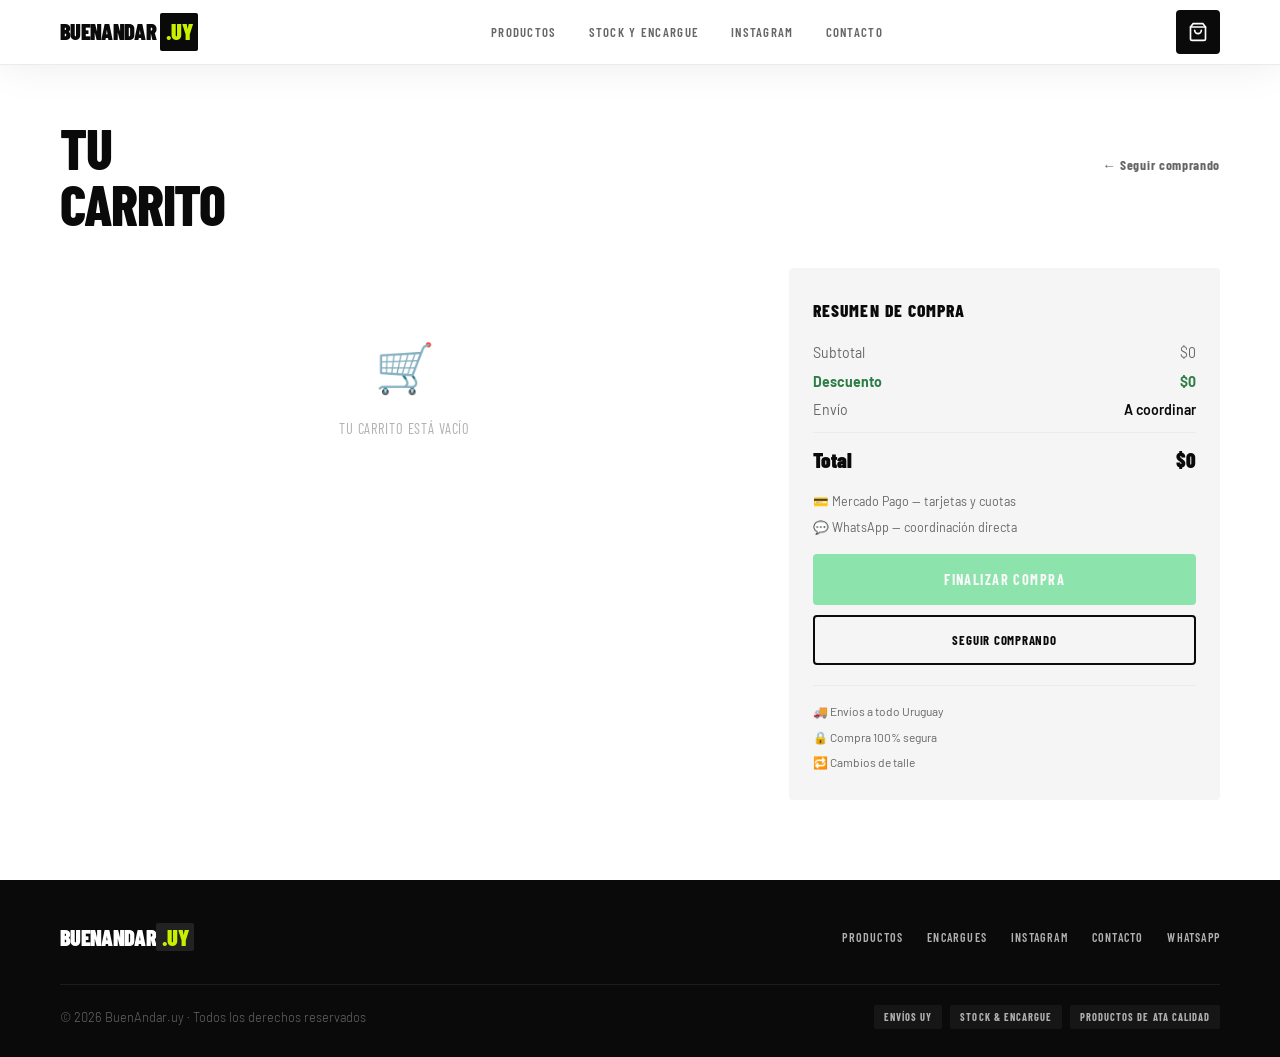
==== carrito.html @ 33383f0a "Separar productos en stock/encargue, agregar pagina de carrito y checkout con Mercado Pago Distingue" ====
<!DOCTYPE html>
<html lang="es">
<head>
  <meta charset="UTF-8">
  <meta name="viewport" content="width=device-width, initial-scale=1.0">

  <title>Tu carrito | BuenAndar.uy</title>
  <meta name="description" content="Revisá tu carrito de compras en BuenAndar.uy y finalizá tu compra de forma segura.">
  <meta name="robots" content="noindex, follow">
  <meta name="theme-color" content="#c8f000">

  <link rel="stylesheet" href="style.css">

  <!-- Meta Pixel: pegá acá el script base cuando tengas tu Pixel ID (ver index.html). -->
</head>
<body>

  <!-- ══════════════════════════════════════════════════════════
       HEADER
  ══════════════════════════════════════════════════════════ -->
  <header id="header">
    <div class="container">
      <div class="header-inner">

        <a href="index.html" class="logo">
          BuenAndar<span>.uy</span>
        </a>

        <nav class="nav">
          <a href="index.html#products">Productos</a>
          <a href="index.html#encargues">Stock y Encargue</a>
          <a href="index.html#instagram">Instagram</a>
          <a href="index.html#contacto">Contacto</a>
        </nav>

        <div class="header-actions">
          <a href="#carrito-section" class="cart-btn" aria-label="Ir al carrito">
            <svg width="20" height="20" viewBox="0 0 24 24" fill="none" stroke="currentColor" stroke-width="2" stroke-linecap="round" stroke-linejoin="round">
              <path d="M6 2L3 6v14a2 2 0 002 2h14a2 2 0 002-2V6l-3-4z"/><line x1="3" y1="6" x2="21" y2="6"/><path d="M16 10a4 4 0 01-8 0"/>
            </svg>
            <span class="cart-badge" id="cartBadge">0</span>
          </a>

          <button class="hamburger" id="hamburger" aria-label="Abrir menú">
            <span></span>
            <span></span>
            <span></span>
          </button>
        </div>

      </div>
    </div>
  </header>

  <nav class="mobile-nav" id="mobileNav">
    <a href="index.html#products">Productos</a>
    <a href="index.html#encargues">Stock y Encargue</a>
    <a href="index.html#instagram">Instagram</a>
    <a href="index.html#contacto">Contacto</a>
  </nav>


  <!-- ══════════════════════════════════════════════════════════
       CARRITO — página completa
  ══════════════════════════════════════════════════════════ -->
  <section id="carrito-section">
    <div class="container">

      <div class="cart-page-header">
        <h1 class="section-title">Tu<br>carrito</h1>
        <a href="index.html#products" class="cart-page-continue">← Seguir comprando</a>
      </div>

      <div class="cart-page-layout">

        <div class="cart-page-items">
          <div class="cart-mixed-banner" id="pageCartMixedBanner">
            Tu carrito contiene productos en stock y productos por encargue. El pedido podrá enviarse cuando todos los productos estén disponibles.
          </div>
          <div class="cart-items cart-items-page" id="pageCartItems"></div>
        </div>

        <aside class="cart-page-summary">
          <h2 class="cart-summary-title">Resumen de compra</h2>

          <div class="cart-discount-banner" id="pageCartDiscountBanner"></div>

          <div class="cart-totals">
            <div class="cart-row">
              <span>Subtotal</span>
              <span id="pageCartSubtotal">$0</span>
            </div>
            <div class="cart-row discount">
              <span>Descuento</span>
              <span id="pageCartDiscount">$0</span>
            </div>
            <div class="cart-row cart-row-shipping">
              <span>Envío</span>
              <span>A coordinar</span>
            </div>
            <div class="cart-row total">
              <span>Total</span>
              <span id="pageCartTotal">$0</span>
            </div>
          </div>

          <div class="cart-payment-methods">
            <span>💳 Mercado Pago — tarjetas y cuotas</span>
            <span>💬 WhatsApp — coordinación directa</span>
          </div>

          <button class="btn-whatsapp" id="pageCheckoutBtn">Finalizar compra</button>
          <a href="index.html#products" class="btn-secondary-dark">Seguir comprando</a>

          <div class="cart-trust-badges">
            <span>🚚 Envíos a todo Uruguay</span>
            <span>🔒 Compra 100% segura</span>
            <span>🔁 Cambios de talle</span>
          </div>
        </aside>

      </div>
    </div>
  </section>


  <!-- ══════════════════════════════════════════════════════════
       FOOTER
  ══════════════════════════════════════════════════════════ -->
  <footer id="footer">
    <div class="container">
      <div class="footer-inner">
        <span class="footer-logo">BuenAndar<span>.uy</span></span>
        <nav class="footer-links">
          <a href="index.html#products">Productos</a>
          <a href="index.html#encargues">Encargues</a>
          <a href="index.html#instagram">Instagram</a>
          <a href="index.html#contacto">Contacto</a>
          <a href="https://wa.me/59894990760" target="_blank">WhatsApp</a>
        </nav>
      </div>
      <div class="footer-bottom">
        <span class="footer-copy">© 2026 BuenAndar.uy · Todos los derechos reservados</span>
        <div class="footer-pills">
          <span class="footer-pill">Envíos UY</span>
          <span class="footer-pill">Stock & Encargue</span>
          <span class="footer-pill">Productos de ata calidad</span>
        </div>
      </div>
    </div>
  </footer>

  <div class="toast" id="toast"></div>

  <script src="products.js"></script>
  <script src="cart.js"></script>
  <script src="cart-page.js"></script>
</body>
</html>
---- style.css ----
/* ============================================================
   BuenAndar.uy — style.css
   Estética: premium, minimalista, deportiva
   ============================================================ */

@import url('https://fonts.googleapis.com/css2?family=Barlow:ital,wght@0,300;0,400;0,500;0,600;0,700;0,900;1,300&family=Barlow+Condensed:wght@400;600;700;800;900&display=swap');

/* ── Variables ─────────────────────────────────────────────── */
:root {
  --black:     #0a0a0a;
  --white:     #ffffff;
  --lime:      #c8f000;
  --lime-dark: #a8cc00;
  --gray-100:  #f5f5f5;
  --gray-200:  #ebebeb;
  --gray-400:  #b0b0b0;
  --gray-600:  #666666;
  --gray-800:  #222222;
  --font-display: 'Barlow Condensed', sans-serif;
  --font-body:    'Barlow', sans-serif;
  --transition:   0.25s cubic-bezier(0.4, 0, 0.2, 1);
  --radius:       4px;
  --shadow:       0 4px 24px rgba(0,0,0,0.08);
  --shadow-lg:    0 12px 48px rgba(0,0,0,0.15);
}

/* ── Reset & Base ───────────────────────────────────────────── */
*, *::before, *::after { box-sizing: border-box; margin: 0; padding: 0; }
html { scroll-behavior: smooth; font-size: 16px; }
body {
  font-family: var(--font-body);
  background: var(--white);
  color: var(--black);
  line-height: 1.6;
  overflow-x: hidden;
}
img { display: block; max-width: 100%; }
a { text-decoration: none; color: inherit; }
button { cursor: pointer; font-family: var(--font-body); border: none; background: none; }
ul { list-style: none; }

/* ── Utility ────────────────────────────────────────────────── */
.container { width: 100%; max-width: 1200px; margin: 0 auto; padding: 0 20px; }
.section-title {
  font-family: var(--font-display);
  font-size: clamp(2rem, 5vw, 3.5rem);
  font-weight: 800;
  text-transform: uppercase;
  letter-spacing: -0.02em;
  line-height: 1;
}
.section-sub {
  font-size: 0.95rem;
  color: var(--gray-600);
  font-weight: 300;
  letter-spacing: 0.04em;
}
.btn-primary {
  display: inline-flex;
  align-items: center;
  gap: 8px;
  background: var(--black);
  color: var(--white);
  font-family: var(--font-display);
  font-size: 0.85rem;
  font-weight: 700;
  letter-spacing: 0.12em;
  text-transform: uppercase;
  padding: 14px 28px;
  border-radius: var(--radius);
  transition: var(--transition);
  border: 2px solid var(--black);
}
.btn-primary:hover { background: var(--lime); color: var(--black); border-color: var(--lime); }
.btn-secondary {
  display: inline-flex;
  align-items: center;
  gap: 8px;
  background: transparent;
  color: var(--white);
  font-family: var(--font-display);
  font-size: 0.85rem;
  font-weight: 700;
  letter-spacing: 0.12em;
  text-transform: uppercase;
  padding: 14px 28px;
  border-radius: var(--radius);
  border: 2px solid var(--white);
  transition: var(--transition);
}
.btn-secondary:hover { background: var(--white); color: var(--black); }
.btn-lime {
  display: inline-flex;
  align-items: center;
  gap: 8px;
  background: var(--lime);
  color: var(--black);
  font-family: var(--font-display);
  font-size: 0.85rem;
  font-weight: 700;
  letter-spacing: 0.12em;
  text-transform: uppercase;
  padding: 14px 28px;
  border-radius: var(--radius);
  border: 2px solid var(--lime);
  transition: var(--transition);
}
.btn-lime:hover { background: var(--lime-dark); border-color: var(--lime-dark); }
.btn-whatsapp {
  display: inline-flex;
  align-items: center;
  gap: 10px;
  background: #25D366;
  color: var(--white);
  font-family: var(--font-display);
  font-size: 0.9rem;
  font-weight: 700;
  letter-spacing: 0.1em;
  text-transform: uppercase;
  padding: 15px 30px;
  border-radius: var(--radius);
  border: 2px solid #25D366;
  transition: var(--transition);
  width: 100%;
  justify-content: center;
}
.btn-whatsapp:hover { background: #1EB855; border-color: #1EB855; }
.btn-whatsapp:disabled { opacity: 0.5; cursor: not-allowed; }
.btn-whatsapp:disabled:hover { background: #25D366; border-color: #25D366; }

/* ── Header ─────────────────────────────────────────────────── */
#header {
  position: fixed;
  top: 0; left: 0; right: 0;
  z-index: 1000;
  background: var(--white);
  border-bottom: 1px solid var(--gray-200);
  transition: box-shadow var(--transition);
}
#header.scrolled { box-shadow: 0 2px 20px rgba(0,0,0,0.08); }
.header-inner {
  display: flex;
  align-items: center;
  justify-content: space-between;
  height: 64px;
  gap: 16px;
}
.logo {
  font-family: var(--font-display);
  font-size: 1.4rem;
  font-weight: 900;
  letter-spacing: -0.03em;
  text-transform: uppercase;
  display: flex;
  align-items: center;
  gap: 4px;
}
.logo span { color: var(--lime); background: var(--black); padding: 1px 6px; border-radius: 2px; }
.nav {
  display: flex;
  align-items: center;
  gap: 32px;
}
.nav a {
  font-family: var(--font-display);
  font-size: 0.8rem;
  font-weight: 600;
  letter-spacing: 0.1em;
  text-transform: uppercase;
  color: var(--gray-600);
  transition: color var(--transition);
  position: relative;
}
.nav a::after {
  content: '';
  position: absolute;
  bottom: -4px; left: 0;
  width: 0; height: 2px;
  background: var(--lime);
  transition: width var(--transition);
}
.nav a:hover { color: var(--black); }
.nav a:hover::after { width: 100%; }
.header-actions { display: flex; align-items: center; gap: 12px; }
.cart-btn {
  position: relative;
  display: flex;
  align-items: center;
  justify-content: center;
  width: 44px; height: 44px;
  background: var(--black);
  border-radius: var(--radius);
  color: var(--white);
  transition: var(--transition);
}
.cart-btn:hover { background: var(--lime); color: var(--black); }
.cart-badge {
  position: absolute;
  top: -6px; right: -6px;
  background: var(--lime);
  color: var(--black);
  font-size: 0.65rem;
  font-weight: 900;
  width: 18px; height: 18px;
  border-radius: 50%;
  display: flex; align-items: center; justify-content: center;
  display: none;
}
.cart-badge.visible { display: flex; }
.hamburger {
  display: none;
  flex-direction: column;
  gap: 5px;
  width: 28px;
  padding: 4px;
}
.hamburger span {
  display: block;
  height: 2px;
  background: var(--black);
  border-radius: 2px;
  transition: var(--transition);
}
.hamburger.open span:nth-child(1) { transform: rotate(45deg) translate(5px, 5px); }
.hamburger.open span:nth-child(2) { opacity: 0; }
.hamburger.open span:nth-child(3) { transform: rotate(-45deg) translate(5px, -5px); }

/* Mobile nav */
.mobile-nav {
  position: fixed;
  top: 64px; left: 0; right: 0;
  background: var(--white);
  border-bottom: 1px solid var(--gray-200);
  padding: 16px 20px;
  transform: translateY(-110%);
  transition: transform 0.3s cubic-bezier(0.4, 0, 0.2, 1);
  z-index: 999;
  box-shadow: var(--shadow-lg);
}
.mobile-nav.open { transform: translateY(0); }
.mobile-nav a {
  display: block;
  font-family: var(--font-display);
  font-size: 1.2rem;
  font-weight: 700;
  text-transform: uppercase;
  letter-spacing: 0.08em;
  padding: 12px 0;
  border-bottom: 1px solid var(--gray-200);
  transition: color var(--transition);
}
.mobile-nav a:hover { color: var(--lime); }
.mobile-nav a:last-child { border-bottom: none; }

/* ── Hero Carousel ──────────────────────────────────────────── */
#hero {
  margin-top: 64px;
  position: relative;
  overflow: hidden;
  background: var(--black);
}
.carousel-track {
  display: flex;
  transition: transform 0.7s cubic-bezier(0.4, 0, 0.2, 1);
  will-change: transform;
}
.carousel-slide {
  min-width: 100%;
  position: relative;
}
.carousel-slide img,
.carousel-slide video {
  width: 100%;
  height: clamp(400px, 70vh, 700px);
  object-fit: cover;
  display: block;
}
.carousel-overlay {
  position: absolute;
  inset: 0;
  background: linear-gradient(to right, rgba(0,0,0,0.65) 0%, rgba(0,0,0,0.15) 60%, transparent 100%);
  display: flex;
  align-items: flex-end;
  padding: 0 0 60px 0;
}
.carousel-content {
  max-width: 1200px;
  width: 100%;
  margin: 0 auto;
  padding: 0 20px;
}
.carousel-eyebrow {
  font-family: var(--font-display);
  font-size: 0.75rem;
  font-weight: 600;
  letter-spacing: 0.2em;
  text-transform: uppercase;
  color: var(--lime);
  margin-bottom: 10px;
}
.carousel-headline {
  font-family: var(--font-display);
  font-size: clamp(2.2rem, 7vw, 5.5rem);
  font-weight: 900;
  text-transform: uppercase;
  color: var(--white);
  line-height: 0.95;
  letter-spacing: -0.02em;
  margin-bottom: 12px;
}
.carousel-sub {
  font-size: 0.9rem;
  font-weight: 300;
  color: rgba(255,255,255,0.8);
  margin-bottom: 28px;
  letter-spacing: 0.04em;
}
.carousel-btns { display: flex; gap: 12px; flex-wrap: wrap; }
.carousel-arrow {
  position: absolute;
  top: 50%; transform: translateY(-50%);
  z-index: 10;
  width: 44px; height: 44px;
  background: rgba(255,255,255,0.1);
  backdrop-filter: blur(8px);
  border: 1px solid rgba(255,255,255,0.2);
  color: var(--white);
  border-radius: 50%;
  display: flex; align-items: center; justify-content: center;
  transition: var(--transition);
  font-size: 1.1rem;
}
.carousel-arrow:hover { background: var(--lime); color: var(--black); border-color: var(--lime); }
.carousel-arrow.prev { left: 20px; }
.carousel-arrow.next { right: 20px; }
.carousel-dots {
  position: absolute;
  bottom: 20px; left: 50%;
  transform: translateX(-50%);
  display: flex; gap: 8px; z-index: 10;
}
.dot {
  width: 6px; height: 6px;
  border-radius: 50%;
  background: rgba(255,255,255,0.4);
  transition: var(--transition);
  cursor: pointer;
  border: none;
  padding: 0;
}
.dot.active { background: var(--lime); transform: scale(1.4); }

/* ── Hero tagline ───────────────────────────────────────────── */
.hero-tagline {
  background: var(--black);
  text-align: center;
  padding: 14px 20px;
}
.hero-tagline span {
  font-family: var(--font-display);
  font-size: clamp(0.75rem, 2vw, 0.9rem);
  font-weight: 400;
  letter-spacing: 0.18em;
  text-transform: uppercase;
  color: var(--gray-400);
  font-style: italic;
}

/* ── Ver tienda completa ────────────────────────────────────── */
.ver-tienda-wrap {
  display: flex;
  justify-content: center;
  padding: 28px 20px;
  background: var(--white);
  border-bottom: 1px solid var(--gray-200);
}
.btn-ver-tienda {
  display: inline-flex;
  align-items: center;
  gap: 10px;
  background: var(--black);
  color: var(--white);
  font-family: var(--font-display);
  font-size: 0.9rem;
  font-weight: 700;
  letter-spacing: 0.14em;
  text-transform: uppercase;
  padding: 16px 40px;
  border-radius: var(--radius);
  border: 2px solid var(--black);
  transition: var(--transition);
}
.btn-ver-tienda:hover {
  background: var(--lime);
  color: var(--black);
  border-color: var(--lime);
}
@media (max-width: 480px) {
  .btn-ver-tienda { width: 100%; max-width: 320px; justify-content: center; }
}

/* ── Benefits ───────────────────────────────────────────────── */
#benefits {
  padding: 60px 0;
  background: var(--black);
}
.benefits-grid {
  display: grid;
  grid-template-columns: repeat(4, 1fr);
  gap: 1px;
  background: rgba(255,255,255,0.08);
}
.benefit-item {
  background: var(--black);
  padding: 40px 28px;
  text-align: center;
  transition: var(--transition);
}
.benefit-item:hover { background: var(--gray-800); }
.benefit-icon {
  font-size: 2rem;
  margin-bottom: 14px;
  display: block;
}
.benefit-title {
  font-family: var(--font-display);
  font-size: 0.95rem;
  font-weight: 700;
  letter-spacing: 0.08em;
  text-transform: uppercase;
  color: var(--white);
  margin-bottom: 6px;
}
.benefit-desc {
  font-size: 0.8rem;
  color: var(--gray-400);
  font-weight: 300;
}

/* ── Products ───────────────────────────────────────────────── */
#products { padding: 80px 0; }
.products-header,
.section-header {
  display: flex;
  align-items: flex-end;
  justify-content: space-between;
  margin-bottom: 48px;
  gap: 16px;
  flex-wrap: wrap;
}
.products-header-left .section-title,
.section-header .section-title { margin-bottom: 6px; }
.section-header .section-sub { margin-top: 6px; }
.products-grid {
  display: grid;
  grid-template-columns: repeat(3, 1fr);
  gap: 2px;
}
.product-card {
  background: var(--white);
  border: 1px solid var(--gray-200);
  overflow: hidden;
  transition: var(--transition);
  cursor: pointer;
}
.product-card:hover { box-shadow: var(--shadow-lg); transform: translateY(-4px); border-color: var(--black); }
.product-img-wrap {
  position: relative;
  overflow: hidden;
  aspect-ratio: 1 / 1;
  background: var(--gray-100);
}
.product-img-wrap img {
  width: 100%; height: 100%;
  object-fit: cover;
  transition: transform 0.5s cubic-bezier(0.4, 0, 0.2, 1);
}
.product-card:hover .product-img-wrap img { transform: scale(1.06); }
.product-badge {
  position: absolute;
  top: 12px; left: 12px;
  background: var(--lime);
  color: var(--black);
  font-family: var(--font-display);
  font-size: 0.65rem;
  font-weight: 800;
  letter-spacing: 0.12em;
  text-transform: uppercase;
  padding: 4px 10px;
  border-radius: 2px;
}
.product-stock-badge {
  position: absolute;
  top: 12px; right: 12px;
  background: var(--black);
  color: var(--white);
  font-family: var(--font-display);
  font-size: 0.6rem;
  font-weight: 700;
  letter-spacing: 0.1em;
  text-transform: uppercase;
  padding: 4px 10px;
  border-radius: 2px;
}
.product-info { padding: 20px; }
.product-brand {
  font-family: var(--font-display);
  font-size: 0.7rem;
  font-weight: 700;
  letter-spacing: 0.15em;
  text-transform: uppercase;
  color: var(--gray-400);
  margin-bottom: 4px;
}
.product-name {
  font-family: var(--font-display);
  font-size: 1.2rem;
  font-weight: 800;
  text-transform: uppercase;
  letter-spacing: -0.01em;
  color: var(--black);
  margin-bottom: 10px;
  line-height: 1.1;
}
.product-price {
  font-family: var(--font-display);
  font-size: 1.6rem;
  font-weight: 900;
  color: var(--black);
  margin-bottom: 12px;
  letter-spacing: -0.02em;
}
.product-price span {
  font-size: 0.85rem;
  font-weight: 400;
  color: var(--gray-600);
}
.product-sizes {
  display: flex;
  flex-wrap: wrap;
  gap: 6px;
  margin-bottom: 16px;
}
.size-pill {
  font-family: var(--font-display);
  font-size: 0.7rem;
  font-weight: 700;
  padding: 3px 8px;
  border: 1px solid var(--gray-200);
  border-radius: 2px;
  color: var(--gray-600);
  letter-spacing: 0.05em;
}
.product-actions { display: flex; gap: 8px; }
.btn-ver {
  flex: 1;
  background: var(--white);
  color: var(--black);
  font-family: var(--font-display);
  font-size: 0.75rem;
  font-weight: 700;
  letter-spacing: 0.1em;
  text-transform: uppercase;
  padding: 11px 8px;
  border: 1px solid var(--black);
  border-radius: var(--radius);
  transition: var(--transition);
  text-align: center;
}
.btn-ver:hover { background: var(--black); color: var(--white); }
.btn-carrito {
  flex: 1;
  background: var(--black);
  color: var(--white);
  font-family: var(--font-display);
  font-size: 0.75rem;
  font-weight: 700;
  letter-spacing: 0.1em;
  text-transform: uppercase;
  padding: 11px 8px;
  border: 1px solid var(--black);
  border-radius: var(--radius);
  transition: var(--transition);
  text-align: center;
}
.btn-carrito:hover { background: var(--lime); color: var(--black); border-color: var(--lime); }

/* ── Modal Producto ─────────────────────────────────────────── */
.modal-overlay {
  position: fixed; inset: 0;
  background: rgba(0,0,0,0.6);
  backdrop-filter: blur(4px);
  z-index: 2000;
  display: flex; align-items: center; justify-content: center;
  padding: 20px;
  opacity: 0; pointer-events: none;
  transition: opacity 0.3s ease;
}
.modal-overlay.active { opacity: 1; pointer-events: all; }
.modal-box {
  background: var(--white);
  width: 100%;
  max-width: 900px;
  max-height: 90vh;
  overflow-y: auto;
  border-radius: var(--radius);
  position: relative;
  transform: scale(0.95);
  transition: transform 0.3s cubic-bezier(0.4, 0, 0.2, 1);
  display: grid;
  grid-template-columns: 1fr 1fr;
}
.modal-overlay.active .modal-box { transform: scale(1); }
.modal-close {
  position: absolute;
  top: 16px; right: 16px;
  z-index: 10;
  width: 36px; height: 36px;
  background: var(--black);
  color: var(--white);
  border-radius: 50%;
  display: flex; align-items: center; justify-content: center;
  font-size: 1.1rem;
  transition: var(--transition);
}
.modal-close:hover { background: var(--lime); color: var(--black); }
.modal-gallery { position: relative; background: var(--gray-100); }
.modal-main-img {
  width: 100%;
  aspect-ratio: 1 / 1;
  object-fit: cover;
}
.modal-thumbs {
  display: flex;
  gap: 6px;
  padding: 10px;
}
.modal-thumb {
  width: 60px; height: 60px;
  object-fit: cover;
  cursor: pointer;
  border: 2px solid transparent;
  border-radius: 2px;
  transition: var(--transition);
}
.modal-thumb.active { border-color: var(--black); }
.modal-thumb:hover { border-color: var(--lime); }
.modal-info { padding: 32px 28px; display: flex; flex-direction: column; gap: 14px; }
.modal-brand { font-family: var(--font-display); font-size: 0.7rem; font-weight: 700; letter-spacing: 0.15em; text-transform: uppercase; color: var(--gray-400); }
.modal-name { font-family: var(--font-display); font-size: 1.8rem; font-weight: 900; text-transform: uppercase; letter-spacing: -0.02em; line-height: 1; }
.modal-price { font-family: var(--font-display); font-size: 2rem; font-weight: 900; letter-spacing: -0.03em; }
.modal-stock { display: inline-block; background: var(--lime); color: var(--black); font-family: var(--font-display); font-size: 0.7rem; font-weight: 800; letter-spacing: 0.1em; text-transform: uppercase; padding: 4px 12px; border-radius: 2px; }
.modal-section-label { font-family: var(--font-display); font-size: 0.7rem; font-weight: 700; letter-spacing: 0.15em; text-transform: uppercase; color: var(--gray-600); margin-bottom: 8px; }
.modal-sizes { display: flex; flex-wrap: wrap; gap: 8px; }
.modal-size-btn {
  width: 44px; height: 40px;
  border: 1px solid var(--gray-200);
  background: var(--white);
  font-family: var(--font-display);
  font-size: 0.85rem;
  font-weight: 700;
  color: var(--gray-800);
  border-radius: var(--radius);
  transition: var(--transition);
  cursor: pointer;
}
.modal-size-btn:hover { border-color: var(--black); background: var(--black); color: var(--white); }
.modal-size-btn.selected { background: var(--black); color: var(--white); border-color: var(--black); }
.modal-desc { font-size: 0.9rem; color: var(--gray-600); font-weight: 300; line-height: 1.7; }
.modal-features { display: flex; flex-wrap: wrap; gap: 6px; }
.feature-tag { font-family: var(--font-display); font-size: 0.7rem; font-weight: 600; letter-spacing: 0.06em; text-transform: uppercase; color: var(--gray-600); background: var(--gray-100); padding: 4px 10px; border-radius: 2px; }
.modal-actions { display: flex; flex-direction: column; gap: 10px; margin-top: 8px; }
.btn-add-cart {
  background: var(--black);
  color: var(--white);
  font-family: var(--font-display);
  font-size: 0.85rem;
  font-weight: 700;
  letter-spacing: 0.12em;
  text-transform: uppercase;
  padding: 15px;
  border-radius: var(--radius);
  transition: var(--transition);
  width: 100%;
  border: 2px solid var(--black);
}
.btn-add-cart:hover { background: var(--lime); color: var(--black); border-color: var(--lime); }

/* ── Carrito Drawer ─────────────────────────────────────────── */
.cart-overlay {
  position: fixed; inset: 0;
  background: rgba(0,0,0,0.5);
  z-index: 3000;
  opacity: 0; pointer-events: none;
  transition: opacity 0.3s ease;
}
.cart-overlay.active { opacity: 1; pointer-events: all; }
.cart-drawer {
  position: fixed;
  top: 0; right: 0;
  width: 100%;
  max-width: 420px;
  height: 100vh;
  background: var(--white);
  z-index: 3001;
  display: flex; flex-direction: column;
  transform: translateX(100%);
  transition: transform 0.35s cubic-bezier(0.4, 0, 0.2, 1);
  box-shadow: var(--shadow-lg);
}
.cart-drawer.open { transform: translateX(0); }
.cart-drawer-header {
  display: flex; align-items: center; justify-content: space-between;
  padding: 20px 24px;
  border-bottom: 1px solid var(--gray-200);
  flex-shrink: 0;
}
.cart-drawer-title { font-family: var(--font-display); font-size: 1.1rem; font-weight: 800; letter-spacing: 0.08em; text-transform: uppercase; }
.cart-close-btn { width: 36px; height: 36px; background: var(--gray-100); border-radius: 50%; display: flex; align-items: center; justify-content: center; font-size: 1rem; transition: var(--transition); }
.cart-close-btn:hover { background: var(--black); color: var(--white); }
.cart-items { flex: 1; overflow-y: auto; padding: 16px 24px; }
.cart-item {
  display: grid;
  grid-template-columns: 80px 1fr auto;
  gap: 14px;
  align-items: center;
  padding: 14px 0;
  border-bottom: 1px solid var(--gray-200);
}
.cart-item-img { width: 80px; height: 80px; object-fit: cover; border-radius: var(--radius); }
.cart-item-name { font-family: var(--font-display); font-size: 0.95rem; font-weight: 700; text-transform: uppercase; letter-spacing: -0.01em; margin-bottom: 4px; }
.cart-item-size { font-size: 0.78rem; color: var(--gray-600); margin-bottom: 8px; }
.cart-item-price { font-family: var(--font-display); font-size: 1rem; font-weight: 800; }
.cart-qty { display: flex; align-items: center; gap: 10px; }
.qty-btn { width: 28px; height: 28px; background: var(--gray-100); border-radius: 2px; display: flex; align-items: center; justify-content: center; font-size: 1rem; font-weight: 700; transition: var(--transition); }
.qty-btn:hover { background: var(--black); color: var(--white); }
.qty-num { font-family: var(--font-display); font-size: 0.9rem; font-weight: 700; min-width: 20px; text-align: center; }
.cart-item-del { color: var(--gray-400); font-size: 1rem; transition: var(--transition); }
.cart-item-del:hover { color: #e53e3e; }
.cart-empty { text-align: center; padding: 60px 20px; color: var(--gray-400); }
.cart-empty-icon { font-size: 3rem; margin-bottom: 12px; display: block; }
.cart-empty p { font-family: var(--font-display); font-size: 0.9rem; letter-spacing: 0.06em; text-transform: uppercase; }
.cart-footer {
  padding: 20px 24px;
  border-top: 1px solid var(--gray-200);
  flex-shrink: 0;
}
.cart-discount-banner {
  background: var(--lime);
  color: var(--black);
  font-family: var(--font-display);
  font-size: 0.75rem;
  font-weight: 800;
  letter-spacing: 0.1em;
  text-transform: uppercase;
  text-align: center;
  padding: 8px;
  border-radius: var(--radius);
  margin-bottom: 14px;
  display: none;
}
.cart-discount-banner.visible { display: block; }
.cart-totals { margin-bottom: 16px; }
.cart-row { display: flex; justify-content: space-between; align-items: center; margin-bottom: 6px; font-size: 0.88rem; color: var(--gray-600); }
.cart-row.total { font-family: var(--font-display); font-size: 1.3rem; font-weight: 900; color: var(--black); margin-top: 10px; padding-top: 10px; border-top: 1px solid var(--gray-200); }
.cart-row.discount { color: #2d7d46; font-weight: 700; }

/* ── Reseñas (WhatsApp style) ───────────────────────────────── */
#resenas {
  padding: 80px 0;
  background: #111b21;
}

.resenas-header {
  text-align: center;
  margin-bottom: 48px;
}

.resenas-label {
  display: inline-block;
  font-family: var(--font-display);
  font-size: 0.72rem;
  font-weight: 700;
  letter-spacing: 0.18em;
  color: var(--lime);
  background: rgba(200,240,0,0.12);
  padding: 4px 14px;
  border-radius: 20px;
  margin-bottom: 12px;
}

.resenas-title { color: var(--white); margin-bottom: 8px; }

.resenas-sub {
  color: rgba(255,255,255,0.4);
  font-size: 0.88rem;
  font-weight: 300;
}

.resenas-chat {
  display: flex;
  flex-direction: row;
  gap: 14px;
  overflow-x: auto;
  scroll-snap-type: x mandatory;
  -webkit-overflow-scrolling: touch;
  padding: 4px 8px 20px;
  scrollbar-width: none;
}
.resenas-chat::-webkit-scrollbar { display: none; }

.review-msg {
  display: flex;
  align-items: flex-end;
  gap: 8px;
  flex-shrink: 0;
  width: 250px;
  scroll-snap-align: start;
  align-self: flex-start;
}

.review-avatar {
  width: 36px;
  height: 36px;
  min-width: 36px;
  border-radius: 50%;
  background: var(--av-color, #555);
  display: flex;
  align-items: center;
  justify-content: center;
  font-family: var(--font-display);
  font-weight: 700;
  font-size: 0.95rem;
  color: #fff;
  flex-shrink: 0;
}

.review-bubble {
  padding: 8px 10px 6px;
  border-radius: 8px;
  position: relative;
  overflow: hidden;
}

.review-msg.received .review-bubble {
  background: #202c33;
  border-top-left-radius: 2px;
}

.review-msg.sent .review-bubble {
  background: #005c4b;
  border-top-right-radius: 2px;
}

.review-msg.received .review-bubble::before {
  content: '';
  position: absolute;
  top: 0;
  left: -7px;
  border-width: 0 8px 8px 0;
  border-style: solid;
  border-color: transparent #202c33 transparent transparent;
}

.review-msg.sent .review-bubble::before {
  content: '';
  position: absolute;
  top: 0;
  right: -7px;
  border-width: 0 0 8px 8px;
  border-style: solid;
  border-color: transparent transparent transparent #005c4b;
}

.review-product-img {
  display: block;
  width: 100%;
  aspect-ratio: 1 / 1;
  object-fit: cover;
  border-radius: 6px;
  margin-bottom: 8px;
}

.review-name {
  display: block;
  font-family: var(--font-display);
  font-weight: 700;
  font-size: 0.82rem;
  color: var(--lime);
  letter-spacing: 0.02em;
  margin-bottom: 5px;
}

.review-text {
  color: #e9edef;
  font-size: 0.9rem;
  line-height: 1.55;
  margin: 0 0 6px;
}

.review-meta {
  display: flex;
  justify-content: flex-end;
  align-items: center;
  gap: 4px;
}

.review-time {
  font-size: 0.7rem;
  color: rgba(255,255,255,0.38);
}

.review-ticks {
  font-size: 0.72rem;
  color: #53bdeb;
  letter-spacing: -2px;
}

@media (max-width: 480px) {
  #resenas { padding: 56px 0; }
  .resenas-chat { gap: 12px; padding: 4px 4px 16px; }
  .review-msg { width: 210px; }
  .review-avatar { width: 30px; height: 30px; min-width: 30px; font-size: 0.8rem; }
  .review-text { font-size: 0.85rem; }
}

/* ── Encargues / Stock ──────────────────────────────────────── */
#encargues { padding: 80px 0; background: var(--black); }
.encargues-inner {
  display: grid;
  grid-template-columns: 1fr 1fr;
  gap: 80px;
  align-items: center;
}
.encargues-text .section-title { color: var(--white); margin-bottom: 16px; }
.encargues-text p { color: var(--gray-400); font-weight: 300; line-height: 1.8; font-size: 0.95rem; margin-bottom: 28px; }
.encargues-img {
  aspect-ratio: 4/3;
  object-fit: cover;
  border-radius: var(--radius);
  filter: grayscale(20%);
}

/* ── Instagram ──────────────────────────────────────────────── */
#instagram { padding: 60px 0; background: var(--gray-100); text-align: center; }
.ig-inner { max-width: 500px; margin: 0 auto; }
.ig-inner .section-title { margin-bottom: 8px; }
.ig-handle {
  font-family: var(--font-display);
  font-size: 1.4rem;
  font-weight: 700;
  color: var(--gray-600);
  margin-bottom: 24px;
  letter-spacing: 0.04em;
}
.ig-btn {
  display: inline-flex; align-items: center; gap: 10px;
  background: var(--black); color: var(--white);
  font-family: var(--font-display); font-size: 0.85rem; font-weight: 700;
  letter-spacing: 0.1em; text-transform: uppercase;
  padding: 15px 36px; border-radius: var(--radius);
  transition: var(--transition);
}
.ig-btn:hover { background: #E1306C; }

/* ── Contacto ───────────────────────────────────────────────── */
#contacto { padding: 80px 0; }
.contacto-inner { text-align: center; max-width: 560px; margin: 0 auto; }
.contacto-inner .section-title { margin-bottom: 12px; }
.contacto-inner p { color: var(--gray-600); font-weight: 300; margin-bottom: 32px; font-size: 0.95rem; }
.contacto-btns { display: flex; gap: 16px; justify-content: center; flex-wrap: wrap; }

/* ── Footer ─────────────────────────────────────────────────── */
#footer {
  background: var(--black);
  color: var(--white);
  padding: 40px 0 28px;
}
.footer-inner {
  display: flex;
  align-items: center;
  justify-content: space-between;
  flex-wrap: wrap;
  gap: 24px;
  padding-bottom: 28px;
  border-bottom: 1px solid rgba(255,255,255,0.08);
}
.footer-logo { font-family: var(--font-display); font-size: 1.4rem; font-weight: 900; letter-spacing: -0.03em; text-transform: uppercase; }
.footer-logo span { color: var(--lime); background: var(--gray-800); padding: 1px 6px; border-radius: 2px; }
.footer-links { display: flex; gap: 24px; }
.footer-links a { font-family: var(--font-display); font-size: 0.75rem; font-weight: 600; letter-spacing: 0.1em; text-transform: uppercase; color: var(--gray-400); transition: color var(--transition); }
.footer-links a:hover { color: var(--lime); }
.footer-bottom {
  display: flex; align-items: center; justify-content: space-between;
  flex-wrap: wrap; gap: 12px;
  padding-top: 20px;
}
.footer-copy { font-size: 0.8rem; color: var(--gray-600); font-weight: 300; }
.footer-pills { display: flex; gap: 8px; }
.footer-pill { font-family: var(--font-display); font-size: 0.65rem; font-weight: 700; letter-spacing: 0.1em; text-transform: uppercase; color: var(--gray-400); background: rgba(255,255,255,0.05); padding: 4px 10px; border-radius: 2px; }

/* ── Toast ──────────────────────────────────────────────────── */
.toast {
  position: fixed;
  bottom: 24px; left: 50%;
  transform: translateX(-50%) translateY(80px);
  background: var(--black);
  color: var(--white);
  font-family: var(--font-display);
  font-size: 0.85rem;
  font-weight: 700;
  letter-spacing: 0.06em;
  text-transform: uppercase;
  padding: 14px 28px;
  border-radius: 40px;
  box-shadow: var(--shadow-lg);
  z-index: 5000;
  opacity: 0;
  transition: all 0.4s cubic-bezier(0.4, 0, 0.2, 1);
  white-space: nowrap;
}
.toast.show { opacity: 1; transform: translateX(-50%) translateY(0); }
.toast.success { background: var(--black); border-left: 4px solid var(--lime); }

/* ── Responsive ─────────────────────────────────────────────── */
@media (max-width: 960px) {
  .products-grid { grid-template-columns: repeat(2, 1fr); }
  .encargues-inner { grid-template-columns: 1fr; gap: 40px; }
  .encargues-img { display: none; }
  .modal-box { grid-template-columns: 1fr; max-width: 480px; }
  .modal-gallery { display: grid; grid-template-columns: 1fr auto; }
  .modal-main-img { aspect-ratio: 4/3; }
  .modal-thumbs { flex-direction: column; }
  .modal-thumb { width: 52px; height: 52px; }
}
@media (max-width: 768px) {
  .nav { display: none; }
  .hamburger { display: flex; }
  .benefits-grid { grid-template-columns: repeat(2, 1fr); }
  .products-grid { grid-template-columns: 1fr; }
  .carousel-headline { font-size: 2.5rem; }
  .carousel-slide img, .carousel-slide video { height: 480px; }
  .footer-links { display: none; }
  .modal-box { grid-template-columns: 1fr; }
  .modal-gallery { display: block; }
  .modal-thumbs { flex-direction: row; }
  .modal-thumb { width: 56px; height: 56px; }
}
@media (max-width: 480px) {
  .benefits-grid { grid-template-columns: 1fr 1fr; }
  .carousel-slide img, .carousel-slide video { height: 380px; }
  .carousel-overlay { padding-bottom: 50px; }
  .carousel-btns { gap: 8px; }
  .btn-primary, .btn-secondary { padding: 12px 18px; font-size: 0.78rem; }
  .cart-drawer { max-width: 100%; }
}
/* PRODUCTOS MOBILE PRO — todos iguales */
@media (max-width: 768px) {
  #products .container {
    padding: 0 10px;
  }

  .products-grid {
    display: grid;
    grid-template-columns: repeat(2, 1fr) !important;
    gap: 0 !important;
    align-items: stretch;
    border-top: 1px solid var(--gray-200);
    border-left: 1px solid var(--gray-200);
  }

  .product-card {
    display: flex;
    flex-direction: column;
    min-height: 455px;
    border: none !important;
    border-right: 1px solid var(--gray-200) !important;
    border-bottom: 1px solid var(--gray-200) !important;
    box-shadow: none !important;
    transform: none !important;
  }

  .product-img-wrap {
    width: 100%;
    height: 210px;
    aspect-ratio: unset;
    background: #fff;
    display: flex;
    align-items: center;
    justify-content: center;
  }

  .product-img-wrap img {
    width: 100%;
    height: 100%;
    object-fit: contain;
    padding: 12px;
  }

  .product-info {
    padding: 12px 10px 14px;
    display: flex;
    flex-direction: column;
    flex: 1;
  }

  .product-brand {
    font-size: 0.62rem;
    min-height: 18px;
  }

  .product-name {
    font-size: 0.95rem;
    font-weight: 500;
    text-transform: none;
    line-height: 1.2;
    min-height: 44px;
    margin-bottom: 8px;
  }

  .product-price {
    font-size: 1.15rem;
    margin-bottom: 10px;
    min-height: 32px;
  }

  .product-sizes {
    min-height: 58px;
    align-content: flex-start;
    margin-bottom: 10px;
  }

  .size-pill {
    font-size: 0.62rem;
    padding: 3px 7px;
  }

  .product-actions {
    margin-top: auto;
    display: grid;
    grid-template-columns: 1fr;
    gap: 7px;
  }

  .btn-ver,
  .btn-carrito {
    width: 100%;
    height: 42px;
    font-size: 0.65rem;
    padding: 0;
  }

  .product-badge {
    font-size: 0.55rem;
    padding: 4px 8px;
  }

  .product-stock-badge {
    font-size: 0.52rem;
    padding: 3px 7px;
  }
}

@media (max-width: 390px) {
  .product-card {
    min-height: 430px;
  }

  .product-img-wrap {
    height: 185px;
  }

  .product-name {
    font-size: 0.88rem;
  }

  .product-price {
    font-size: 1.05rem;
  }
}
/* Instagram sección llamativa */
#instagram {
  padding: 85px 0;
  background: linear-gradient(135deg, #fafafa, #f2f2f2);
  text-align: center;
  overflow: hidden;
}

#instagram .section-title {
  display: inline-block;
  overflow: hidden;
  white-space: nowrap;
  border-right: 2px solid #000;
  width: 0;
  animation: escribirInstagram 2.8s steps(32) forwards,
             cursorInstagram 0.7s 4;
}

@keyframes escribirInstagram {
  from { width: 0; }
  to { width: 100%; }
}

@keyframes cursorInstagram {
  0%, 100% { border-color: transparent; }
  50% { border-color: #000; }
}

.ig-handle {
  margin-top: 12px;
  font-size: 1.35rem;
  font-weight: 700;
  animation: subirSuave 1s ease forwards;
}

#instagram .section-sub {
  font-size: 1.15rem;
  font-weight: 500;
  color: #333;
  animation: aparecerSuave 1.3s ease forwards;
}

/* Resalta SORTEOS y OFERTAS aunque estén dentro del texto */
#instagram .section-sub {
  text-transform: none;
}

#instagram .section-sub::first-letter {
  color: inherit;
}

.ig-desc-strong,
#instagram .section-sub strong {
  color: var(--lime);
  font-weight: 900;
}

/* Como tu HTML no tiene strong, este efecto ilumina toda la frase */
#instagram .section-sub {
  text-shadow: 0 0 18px rgba(200, 240, 0, 0.25);
}

.ig-btn {
  position: relative;
  overflow: hidden;
  background: #000;
  color: #fff;
  border: 2px solid #000;
  animation: pulsoInstagram 1.8s ease-in-out infinite;
}

.ig-btn::before {
  content: "";
  position: absolute;
  top: 0;
  left: -120%;
  width: 80%;
  height: 100%;
  background: linear-gradient(120deg, transparent, rgba(255,255,255,0.38), transparent);
  animation: brilloBtn 2.5s infinite;
}

.ig-btn:hover {
  background: var(--lime);
  color: #000;
  border-color: var(--lime);
}

@keyframes subirSuave {
  from {
    opacity: 0;
    transform: translateY(18px);
  }
  to {
    opacity: 1;
    transform: translateY(0);
  }
}

@keyframes aparecerSuave {
  from { opacity: 0; }
  to { opacity: 1; }
}

@keyframes pulsoInstagram {
  0%, 100% { transform: scale(1); }
  50% { transform: scale(1.04); }
}

@keyframes brilloBtn {
  to { left: 130%; }
}
/* Instagram upgrade SIN cambiar texto */

#instagram {
  padding: 90px 0;
  background: radial-gradient(circle at top, rgba(200,240,0,0.25), #f7f7f7 45%, #fff);
  text-align: center;
  position: relative;
  overflow: hidden;
}

/* Animación título (se escribe y queda fijo) */
#instagram .section-title {
  display: inline-block;
  overflow: hidden;
  white-space: nowrap;
  border-right: 2px solid #000;
  width: 0;
  animation: escribirInstagram 2.6s steps(30) forwards, cursorInstagram 0.7s 4;
}

@keyframes escribirInstagram {
  from { width: 0; }
  to { width: 100%; }
}

@keyframes cursorInstagram {
  0%,100% { border-color: transparent; }
  50% { border-color: #000; }
}

/* TEXTO PRINCIPAL */
.ig-special {
  font-size: 1.2rem;
  font-weight: 600;
  color: #222;
}

/* SORTEOS Y OFERTAS FLUOR */
.ig-special span {
  color: #000;
  background: var(--lime);
  padding: 4px 10px;
  border-radius: 4px;
  font-weight: 900;
  letter-spacing: 0.05em;
  text-shadow: 0 0 15px rgba(200,240,0,0.9);
  animation: glow 1.5s ease-in-out infinite;
}

@keyframes glow {
  0%,100% { box-shadow: 0 0 10px rgba(200,240,0,0.4); }
  50% { box-shadow: 0 0 20px rgba(200,240,0,0.9); }
}

/* BOTÓN MÁS PRO */
.ig-btn {
  position: relative;
  overflow: hidden;
  animation: pulso 1.8s infinite;
}

.ig-btn::before {
  content: "";
  position: absolute;
  top: 0;
  left: -120%;
  width: 80%;
  height: 100%;
  background: linear-gradient(120deg, transparent, rgba(255,255,255,0.4), transparent);
  animation: brillo 2.5s infinite;
}

@keyframes pulso {
  0%,100% { transform: scale(1); }
  50% { transform: scale(1.05); }
}

@keyframes brillo {
  to { left: 130%; }
}

/* MOCKUP CELULAR */
#instagram::before {
  content: "";
  position: absolute;
  width: 110px;
  height: 190px;
  background: #111;
  border-radius: 24px;
  top: 20px;
  left: 10%;
  transform: rotate(-8deg);
  box-shadow: 0 20px 40px rgba(0,0,0,0.2);
  animation: floatPhone 3s ease-in-out infinite;
}

#instagram::after {
  content: "";
  position: absolute;
  width: 90px;
  height: 160px;
  background: linear-gradient(135deg, #feda75, #d62976, #962fbf);
  border-radius: 18px;
  top: 35px;
  left: calc(10% + 10px);
  transform: rotate(-8deg);
}

@keyframes floatPhone {
  0%,100% { transform: translateY(0) rotate(-8deg); }
  50% { transform: translateY(-12px) rotate(-4deg); }
}
#instagram::before,
#instagram::after {
  display: none !important;
}
/* SUBTÍTULOS DEL CARRUSEL MÁS LLAMATIVOS */
.carousel-sub {
  font-size: clamp(1rem, 2.8vw, 1.45rem) !important;
  font-weight: 700 !important;
  color: #ffffff !important;
  letter-spacing: 0.08em;
  text-transform: uppercase;
  line-height: 1.35;
  max-width: 720px;
  text-shadow: 0 4px 18px rgba(0,0,0,0.65);
  margin-bottom: 30px;
}

/* Detalle verde para que resalte más */
.carousel-sub::before {
  content: "";
  display: block;
  width: 65px;
  height: 4px;
  background: var(--lime);
  margin-bottom: 14px;
}

/* Mobile */
@media (max-width: 480px) {
  .carousel-sub {
    font-size: 0.95rem !important;
    letter-spacing: 0.04em;
    max-width: 92%;
  }

  .carousel-sub::before {
    width: 48px;
    height: 3px;
    margin-bottom: 10px;
  }
}
/* FIX carrusel mobile: flechas no tapan texto */
@media (max-width: 768px) {
  .carousel-overlay {
    align-items: flex-end;
    padding-bottom: 75px;
  }

  .carousel-content {
    padding: 0 28px;
    max-width: 100%;
  }

  .carousel-headline {
    font-size: clamp(2.4rem, 10vw, 3.4rem);
    max-width: 85%;
  }

  .carousel-sub {
    max-width: 78%;
    font-size: 0.9rem !important;
    line-height: 1.35;
  }

  .carousel-arrow {
    top: auto;
    bottom: 22px;
    transform: none;
    width: 46px;
    height: 46px;
  }

  .carousel-arrow--prev {
    left: 28px;
  }

  .carousel-arrow--next {
    right: 28px;
  }

  .carousel-btns {
    margin-top: 18px;
  }
}

@media (max-width: 480px) {
  .carousel-slide img,
  .carousel-slide video {
    height: 540px;
  }

  .carousel-headline {
    max-width: 100%;
  }

  .carousel-sub {
    max-width: 100%;
  }

  .carousel-btns {
    flex-direction: column;
  }

  .carousel-btns .btn-primary,
  .carousel-btns .btn-secondary {
    width: 100%;
    justify-content: center;
  }
}
/* PRECIO MÁS EQUILIBRADO */
.product-price {
  font-size: 1.1rem;
  font-weight: 500;
  color: #444; /* gris en vez de negro */
  margin-bottom: 8px;
}

/* UYU más sutil */
.product-price span {
  font-size: 0.7rem;
  color: #888;
  font-weight: 400;
  margin-left: 4px;
}

/* Nombre del producto más protagonista */
.product-name {
  font-size: 1rem;
  font-weight: 600;
  color: #111;
}

/* ══════════════════════════════════════════════════════════════
   TIENDA POR MARCAS — Brand carousels
══════════════════════════════════════════════════════════════ */

/* Color de texto de marca en card (más sutil) */
.product-brand {
  color: #999;
  font-weight: 500;
}

/* ── Fila de marca ──────────────────────────────────────────── */
.brand-row {
  margin-bottom: 64px;
}

.brand-row-title {
  display: flex;
  align-items: baseline;
  gap: 14px;
  margin-bottom: 20px;
  padding-bottom: 12px;
  border-bottom: 2px solid var(--black);
}

.brand-row-name {
  font-family: var(--font-display);
  font-size: clamp(1.6rem, 4vw, 2.2rem);
  font-weight: 900;
  text-transform: uppercase;
  letter-spacing: 0.06em;
  color: var(--black);
  line-height: 1;
}

.brand-row-count {
  font-family: var(--font-display);
  font-size: 0.7rem;
  font-weight: 700;
  letter-spacing: 0.14em;
  text-transform: uppercase;
  color: var(--gray-400);
}

/* ── Carrusel horizontal ────────────────────────────────────── */
.products-carousel {
  display: flex;
  gap: 18px;
  overflow-x: auto;
  overflow-y: visible;
  scroll-snap-type: x mandatory;
  -webkit-overflow-scrolling: touch;
  padding-bottom: 16px;
  /* Evita que el scroll horizontal se "derrame" a la página */
  overscroll-behavior-x: contain;
}

/* Scrollbar fina con color lima */
.products-carousel::-webkit-scrollbar {
  height: 3px;
}
.products-carousel::-webkit-scrollbar-track {
  background: var(--gray-200);
}
.products-carousel::-webkit-scrollbar-thumb {
  background: var(--lime);
  border-radius: 20px;
}

/* ── Card dentro del carrusel ───────────────────────────────── */
.carousel-product {
  flex: 0 0 260px;
  min-width: 260px;
  max-width: 260px;
  scroll-snap-align: start;
  /* Altura pareja: usa flex column en product-card */
  display: flex;
  flex-direction: column;
}

/* Hace que .product-info ocupe el espacio sobrante → cards parejas */
.carousel-product .product-info {
  flex: 1;
  display: flex;
  flex-direction: column;
}

.carousel-product .product-actions {
  margin-top: auto;
}

/* ── Responsive ─────────────────────────────────────────────── */
@media (max-width: 768px) {
  .brand-row {
    margin-bottom: 48px;
  }

  .brand-row-title {
    padding-left: 0;
    margin-bottom: 14px;
  }

  .brand-row-name {
    font-size: 1.45rem;
  }

  .products-carousel {
    gap: 10px;
    /* Mostrar ~2 cards en celular con un poquito de la 3ra asomando */
    padding-right: 20px;
  }

  .carousel-product {
    /* 47% = ~2 cards visibles + pico de la 3ra = sensación de scroll */
    flex: 0 0 47vw;
    min-width: 47vw;
    max-width: 47vw;
  }
}

@media (max-width: 380px) {
  .carousel-product {
    flex: 0 0 72vw;
    min-width: 72vw;
    max-width: 72vw;
  }
}
/* CARDS MÁS CORTAS EN CARRUSELES MOBILE */
@media (max-width: 768px) {
  .brand-row {
    margin-bottom: 42px;
  }

  .brand-row-title,
  .brand-row h3 {
    font-size: 2rem;
    margin-bottom: 14px;
  }

  .products-carousel {
    gap: 10px;
    padding-bottom: 12px;
  }

  .carousel-product,
  .products-carousel .product-card {
    min-width: 46%;
    max-width: 46%;
    min-height: 360px !important;
  }

  .products-carousel .product-img-wrap {
    height: 150px !important;
    aspect-ratio: unset !important;
  }

  .products-carousel .product-img-wrap img {
    height: 100%;
    width: 100%;
    object-fit: contain;
    padding: 8px;
  }

  .products-carousel .product-info {
    padding: 10px 9px 12px !important;
  }

  .products-carousel .product-brand {
    font-size: 0.55rem;
    margin-bottom: 3px;
  }

  .products-carousel .product-name {
    font-size: 0.82rem !important;
    line-height: 1.15;
    min-height: 34px !important;
    margin-bottom: 6px;
  }

  .products-carousel .product-price {
    font-size: 0.95rem !important;
    margin-bottom: 7px;
    min-height: auto !important;
  }

  .products-carousel .product-price span {
    font-size: 0.55rem;
  }

  .products-carousel .product-sizes {
    min-height: 42px !important;
    gap: 4px;
    margin-bottom: 8px;
  }

  .products-carousel .size-pill {
    font-size: 0.55rem;
    padding: 2px 6px;
  }

  .products-carousel .product-actions {
    gap: 6px;
  }

  .products-carousel .btn-ver,
  .products-carousel .btn-carrito {
    height: 34px !important;
    font-size: 0.55rem !important;
    letter-spacing: 0.08em;
  }

  .products-carousel .product-badge {
    font-size: 0.5rem;
    padding: 4px 7px;
  }

  .products-carousel .product-stock-badge {
    font-size: 0.5rem;
    padding: 3px 6px;
  }
}

@media (max-width: 390px) {
  .carousel-product,
  .products-carousel .product-card {
    min-height: 340px !important;
  }

  .products-carousel .product-img-wrap {
    height: 135px !important;
  }

  .products-carousel .product-name {
    font-size: 0.78rem !important;
  }
}
.consult-card {
  background: linear-gradient(135deg, #c8f000, #a6e600);
  color: #000;
  display: flex;
  align-items: center;
  justify-content: center;
  border: none !important;
  box-shadow: 0 10px 25px rgba(200, 240, 0, 0.35);
  transition: all 0.3s ease;
}

.consult-card:hover {
  transform: translateY(-4px);
  box-shadow: 0 18px 40px rgba(200, 240, 0, 0.5);
}

.consult-card-inner {
  padding: 22px;
  text-align: center;
}

.consult-card-inner h3 {
  font-family: var(--font-display);
  font-size: 1.25rem;
  font-weight: 900;
  text-transform: uppercase;
  line-height: 1.1;
  margin-bottom: 10px;
}

.consult-card-inner p {
  font-size: 0.85rem;
  margin-bottom: 18px;
  font-weight: 500;
}

.consult-card-inner a {
  display: inline-flex;
  align-items: center;
  justify-content: center;
  background: #000;
  color: #fff;
  padding: 12px 18px;
  border-radius: 4px;
  font-family: var(--font-display);
  font-weight: 900;
  letter-spacing: 0.1em;
  text-transform: uppercase;
  transition: all 0.25s ease;
}

.consult-card-inner a:hover {
  background: #111;
  transform: scale(1.05);
}

/* 📱 MOBILE */
@media (max-width: 768px) {
  .consult-card-inner {
    padding: 16px;
  }

  .consult-card-inner h3 {
    font-size: 0.95rem;
  }

  .consult-card-inner p {
    font-size: 0.7rem;
  }

  .consult-card-inner a {
    font-size: 0.6rem;
    padding: 10px 14px;
  }
}

/* ══════════════════════════════════════════════════════════════
   STOCK vs ENCARGUE · FILTROS · CARRITO COMPLETO · MERCADO PAGO
   (agregado para separar entrega inmediata de productos por encargue)
══════════════════════════════════════════════════════════════ */

/* ── Secciones "Llevátelas ahora" / "Pedí tu modelo" ─────────── */
#delivery-modes { padding: 56px 0; background: var(--gray-100); }
.delivery-modes-grid {
  display: grid;
  grid-template-columns: 1fr 1fr;
  gap: 24px;
}
.delivery-mode-card {
  background: var(--white);
  border: 1px solid var(--gray-200);
  border-radius: var(--radius);
  padding: 32px 28px;
  display: flex;
  flex-direction: column;
  align-items: flex-start;
  gap: 10px;
}
.delivery-mode-card.is-stock { border-top: 4px solid var(--lime); }
.delivery-mode-card.is-preorder { border-top: 4px solid var(--black); }
.delivery-mode-tag {
  font-family: var(--font-display);
  font-size: 0.7rem;
  font-weight: 800;
  letter-spacing: 0.12em;
  text-transform: uppercase;
  padding: 4px 10px;
  border-radius: 2px;
}
.delivery-mode-card.is-stock .delivery-mode-tag { background: var(--lime); color: var(--black); }
.delivery-mode-card.is-preorder .delivery-mode-tag { background: var(--black); color: var(--white); }
.delivery-mode-card h3 {
  font-family: var(--font-display);
  font-size: clamp(1.6rem, 4vw, 2.2rem);
  font-weight: 900;
  text-transform: uppercase;
  letter-spacing: -0.01em;
  line-height: 1;
}
.delivery-mode-card p { color: var(--gray-600); font-size: 0.9rem; font-weight: 300; margin-bottom: 6px; }
@media (max-width: 768px) {
  .delivery-modes-grid { grid-template-columns: 1fr; gap: 16px; }
  #delivery-modes { padding: 40px 0; }
  .delivery-mode-card { padding: 26px 22px; }
}

/* ── Tabs de filtro de productos ──────────────────────────────── */
.product-filter-tabs {
  display: flex;
  flex-wrap: wrap;
  gap: 10px;
  margin-bottom: 36px;
}
.product-filter-tab {
  font-family: var(--font-display);
  font-size: 0.78rem;
  font-weight: 700;
  letter-spacing: 0.08em;
  text-transform: uppercase;
  padding: 10px 20px;
  border: 2px solid var(--gray-200);
  border-radius: 40px;
  color: var(--gray-600);
  background: var(--white);
  transition: var(--transition);
}
.product-filter-tab:hover { border-color: var(--black); color: var(--black); }
.product-filter-tab.active { background: var(--black); border-color: var(--black); color: var(--white); }
@media (max-width: 768px) {
  .product-filter-tabs { gap: 8px; margin-bottom: 24px; overflow-x: auto; flex-wrap: nowrap; padding-bottom: 4px; }
  .product-filter-tab { white-space: nowrap; font-size: 0.7rem; padding: 9px 16px; }
}

/* ── Estado vacío (ej: sección "En stock" sin productos todavía) ── */
.products-empty-state {
  text-align: center;
  padding: 60px 20px;
  color: var(--gray-600);
  border: 1px dashed var(--gray-200);
  border-radius: var(--radius);
  font-size: 0.95rem;
}

/* ── Badges de modalidad en tarjeta de producto ───────────────── */
.product-stock-badge.is-stock { background: var(--lime); color: var(--black); }
.product-stock-badge.is-preorder { background: var(--black); color: var(--white); }

/* ── Precio, precio anterior y descuento en tarjeta ───────────── */
.product-price-row { display: flex; align-items: baseline; gap: 8px; flex-wrap: wrap; }
.product-compare-price {
  font-size: 0.85rem;
  color: var(--gray-400);
  text-decoration: line-through;
}
.product-discount-pill {
  font-family: var(--font-display);
  font-size: 0.65rem;
  font-weight: 800;
  letter-spacing: 0.05em;
  background: var(--lime);
  color: var(--black);
  padding: 2px 8px;
  border-radius: 2px;
}
.product-low-stock {
  font-family: var(--font-display);
  font-size: 0.72rem;
  font-weight: 700;
  letter-spacing: 0.04em;
  color: #c0392b;
  margin-bottom: 8px;
}

/* ── Talles agotados (solo aplica a productos en stock) ───────── */
.size-pill.is-sold-out {
  color: var(--gray-400);
  text-decoration: line-through;
  border-color: var(--gray-200);
  opacity: 0.6;
}

/* ── Modal: badge de modalidad (fix: el CSS original apuntaba a
   .modal-stock, pero el HTML usa .modal-stock-tag) ────────────── */
.modal-stock-tag {
  display: inline-block;
  font-family: var(--font-display);
  font-size: 0.7rem;
  font-weight: 800;
  letter-spacing: 0.1em;
  text-transform: uppercase;
  padding: 4px 12px;
  border-radius: 2px;
  width: fit-content;
}
.modal-stock-tag.is-stock { background: var(--lime); color: var(--black); }
.modal-stock-tag.is-preorder { background: var(--black); color: var(--white); }

.modal-compare-price {
  font-size: 1rem;
  color: var(--gray-400);
  text-decoration: line-through;
  margin-left: 8px;
}

.modal-purchase-info {
  font-size: 0.85rem;
  color: var(--gray-600);
  font-weight: 300;
  line-height: 1.6;
  background: var(--gray-100);
  padding: 10px 14px;
  border-radius: var(--radius);
}
.modal-purchase-info strong { color: var(--black); }

/* ── Guía de talles ────────────────────────────────────────────── */
.modal-sizes-label-row {
  display: flex;
  align-items: center;
  justify-content: space-between;
  gap: 10px;
}
.modal-size-guide-btn {
  font-family: var(--font-display);
  font-size: 0.72rem;
  font-weight: 700;
  letter-spacing: 0.06em;
  text-transform: uppercase;
  color: var(--gray-600);
  text-decoration: underline;
}
.modal-size-guide-btn:hover { color: var(--black); }
.modal-size-guide-text {
  display: none;
  font-size: 0.82rem;
  color: var(--gray-600);
  font-weight: 300;
  line-height: 1.6;
  background: var(--gray-100);
  padding: 10px 14px;
  border-radius: var(--radius);
}
.modal-size-guide-text.visible { display: block; }

/* ── Talle agotado dentro del modal ──────────────────────────────── */
.modal-size-btn.sold-out {
  color: var(--gray-400);
  text-decoration: line-through;
  cursor: not-allowed;
  background: var(--gray-100);
}
.modal-size-btn.sold-out:hover { border-color: var(--gray-200); background: var(--gray-100); color: var(--gray-400); }

/* ── Mini beneficios dentro del modal ─────────────────────────────── */
.modal-benefits-mini {
  display: flex;
  flex-wrap: wrap;
  gap: 12px;
  font-size: 0.75rem;
  color: var(--gray-600);
  padding-top: 4px;
}

/* ── Productos relacionados ("también te puede gustar") ──────────── */
.modal-related-title {
  font-family: var(--font-display);
  font-size: 0.85rem;
  font-weight: 800;
  letter-spacing: 0.08em;
  text-transform: uppercase;
  margin-top: 10px;
  margin-bottom: 4px;
}
.modal-related-grid {
  display: grid;
  grid-template-columns: repeat(4, 1fr);
  gap: 8px;
}
.modal-related-item {
  display: flex;
  flex-direction: column;
  gap: 4px;
  text-align: left;
  border: 1px solid var(--gray-200);
  border-radius: var(--radius);
  padding: 6px;
  transition: var(--transition);
}
.modal-related-item:hover { border-color: var(--black); }
.modal-related-item img { width: 100%; aspect-ratio: 1/1; object-fit: cover; border-radius: 2px; }
.modal-related-name {
  font-size: 0.68rem;
  font-weight: 600;
  line-height: 1.2;
  color: var(--black);
}
.modal-related-price {
  font-family: var(--font-display);
  font-size: 0.72rem;
  font-weight: 800;
}
@media (max-width: 768px) {
  .modal-related-grid { grid-template-columns: repeat(2, 1fr); }
}

/* ── Barra de compra fija en mobile dentro del modal ─────────────── */
@media (max-width: 768px) {
  .modal-actions {
    position: sticky;
    bottom: 0;
    background: var(--white);
    padding: 14px 0 6px;
    margin-top: 10px;
    box-shadow: 0 -8px 20px rgba(0,0,0,0.06);
  }
}

/* ── Carrito: aviso de modalidades mixtas ─────────────────────────── */
.cart-mixed-banner {
  display: none;
  background: var(--gray-100);
  border: 1px solid var(--gray-200);
  color: var(--gray-800);
  font-size: 0.78rem;
  font-weight: 500;
  line-height: 1.5;
  padding: 12px 14px;
  border-radius: var(--radius);
  margin-bottom: 14px;
}
.cart-mixed-banner.visible { display: block; }

/* ── Carrito: etiqueta de modalidad por ítem ───────────────────────── */
.cart-item-meta-row { display: flex; align-items: center; gap: 8px; margin-bottom: 6px; flex-wrap: wrap; }
.cart-item-size { font-size: 0.78rem; color: var(--gray-600); }
.cart-item-modality {
  font-family: var(--font-display);
  font-size: 0.62rem;
  font-weight: 800;
  letter-spacing: 0.05em;
  text-transform: uppercase;
  padding: 2px 8px;
  border-radius: 2px;
}
.cart-item-modality.is-stock { background: var(--lime); color: var(--black); }
.cart-item-modality.is-preorder { background: var(--black); color: var(--white); }
.cart-item-price { display: flex; flex-direction: column; gap: 2px; margin-bottom: 8px; }
.cart-item-unit-price { font-size: 0.72rem; color: var(--gray-400); }
.cart-item-line-total { font-family: var(--font-display); font-size: 1rem; font-weight: 800; }

/* ── Carrito: botón "Ver carrito completo" y caption de pago ───────── */
.btn-ver-carrito-drawer {
  display: block;
  text-align: center;
  font-family: var(--font-display);
  font-size: 0.78rem;
  font-weight: 700;
  letter-spacing: 0.08em;
  text-transform: uppercase;
  color: var(--black);
  border: 2px solid var(--black);
  border-radius: var(--radius);
  padding: 12px;
  margin-bottom: 10px;
  transition: var(--transition);
}
.btn-ver-carrito-drawer:hover { background: var(--black); color: var(--white); }
.checkout-caption {
  display: block;
  text-align: center;
  font-size: 0.72rem;
  color: var(--gray-400);
  margin-top: 8px;
}

/* ── Toast con acciones (confirmación tras agregar al carrito) ─────── */
.toast {
  max-width: calc(100vw - 40px);
}
.toast.with-actions {
  display: flex;
  flex-direction: column;
  align-items: stretch;
  gap: 10px;
  white-space: normal;
  padding: 16px 20px;
  border-radius: 12px;
  min-width: 280px;
}
.toast-msg { font-size: 0.85rem; }
.toast-actions { display: flex; gap: 8px; }
.toast-btn {
  flex: 1;
  text-align: center;
  font-family: var(--font-display);
  font-size: 0.72rem;
  font-weight: 700;
  letter-spacing: 0.06em;
  text-transform: uppercase;
  padding: 10px;
  border-radius: 4px;
  transition: var(--transition);
}
.toast-btn-primary { background: var(--lime); color: var(--black); }
.toast-btn-primary:hover { background: var(--lime-dark); }
.toast-btn-secondary { background: rgba(255,255,255,0.12); color: var(--white); }
.toast-btn-secondary:hover { background: rgba(255,255,255,0.2); }

/* ══════════════════════════════════════════════════════════════
   PÁGINA COMPLETA DE CARRITO (carrito.html)
══════════════════════════════════════════════════════════════ */
#carrito-section { padding: 120px 0 80px; min-height: 60vh; }
.cart-page-header {
  display: flex;
  align-items: baseline;
  justify-content: space-between;
  flex-wrap: wrap;
  gap: 12px;
  margin-bottom: 36px;
}
.cart-page-continue {
  font-family: var(--font-display);
  font-size: 0.85rem;
  font-weight: 700;
  letter-spacing: 0.05em;
  color: var(--gray-600);
  transition: var(--transition);
}
.cart-page-continue:hover { color: var(--black); }

.cart-page-layout {
  display: grid;
  grid-template-columns: 1.6fr 1fr;
  gap: 40px;
  align-items: start;
}
.cart-items-page { max-height: none; padding: 0; }
.cart-items-page .cart-item { grid-template-columns: 96px 1fr auto; }
.cart-items-page .cart-item-img { width: 96px; height: 96px; }

.cart-page-summary {
  background: var(--gray-100);
  border-radius: var(--radius);
  padding: 28px 24px;
  position: sticky;
  top: 84px;
}
.cart-summary-title {
  font-family: var(--font-display);
  font-size: 1.1rem;
  font-weight: 800;
  letter-spacing: 0.06em;
  text-transform: uppercase;
  margin-bottom: 18px;
}
.cart-row-shipping span:last-child { font-weight: 600; color: var(--black); }
.cart-payment-methods {
  display: flex;
  flex-direction: column;
  gap: 6px;
  font-size: 0.78rem;
  color: var(--gray-600);
  margin-bottom: 16px;
}
.btn-secondary-dark {
  display: block;
  text-align: center;
  font-family: var(--font-display);
  font-size: 0.8rem;
  font-weight: 700;
  letter-spacing: 0.06em;
  text-transform: uppercase;
  color: var(--black);
  border: 2px solid var(--black);
  border-radius: var(--radius);
  padding: 13px;
  margin-top: 10px;
  transition: var(--transition);
}
.btn-secondary-dark:hover { background: var(--black); color: var(--white); }
.cart-trust-badges {
  display: flex;
  flex-direction: column;
  gap: 6px;
  font-size: 0.75rem;
  color: var(--gray-600);
  margin-top: 20px;
  padding-top: 16px;
  border-top: 1px solid var(--gray-200);
}

@media (max-width: 960px) {
  .cart-page-layout { grid-template-columns: 1fr; }
  .cart-page-summary { position: static; }
}
@media (max-width: 480px) {
  #carrito-section { padding: 100px 0 60px; }
  .cart-items-page .cart-item { grid-template-columns: 72px 1fr auto; gap: 10px; }
  .cart-items-page .cart-item-img { width: 72px; height: 72px; }
}

/* ══════════════════════════════════════════════════════════════
   PÁGINA DE RETORNO DE PAGO (pago-retorno.html)
══════════════════════════════════════════════════════════════ */
#pago-retorno { padding: 140px 0 100px; min-height: 60vh; display: flex; align-items: center; }
.pago-retorno-box {
  max-width: 520px;
  margin: 0 auto;
  text-align: center;
  padding: 40px 32px;
  border-radius: var(--radius);
  border: 1px solid var(--gray-200);
}
.pago-retorno-box h1 {
  font-family: var(--font-display);
  font-size: clamp(1.6rem, 4vw, 2.2rem);
  font-weight: 900;
  text-transform: uppercase;
  margin-bottom: 12px;
}
.pago-retorno-box p { color: var(--gray-600); font-weight: 300; margin-bottom: 24px; }
.pago-retorno-box.is-approved { border-top: 4px solid var(--lime); }
.pago-retorno-box.is-pending { border-top: 4px solid var(--gray-400); }
.pago-retorno-box.is-failure { border-top: 4px solid #c0392b; }
.pago-retorno-actions { display: flex; gap: 12px; justify-content: center; flex-wrap: wrap; }
@media (max-width: 480px) {
  .pago-retorno-box { padding: 32px 20px; }
  .pago-retorno-actions { flex-direction: column; }
}
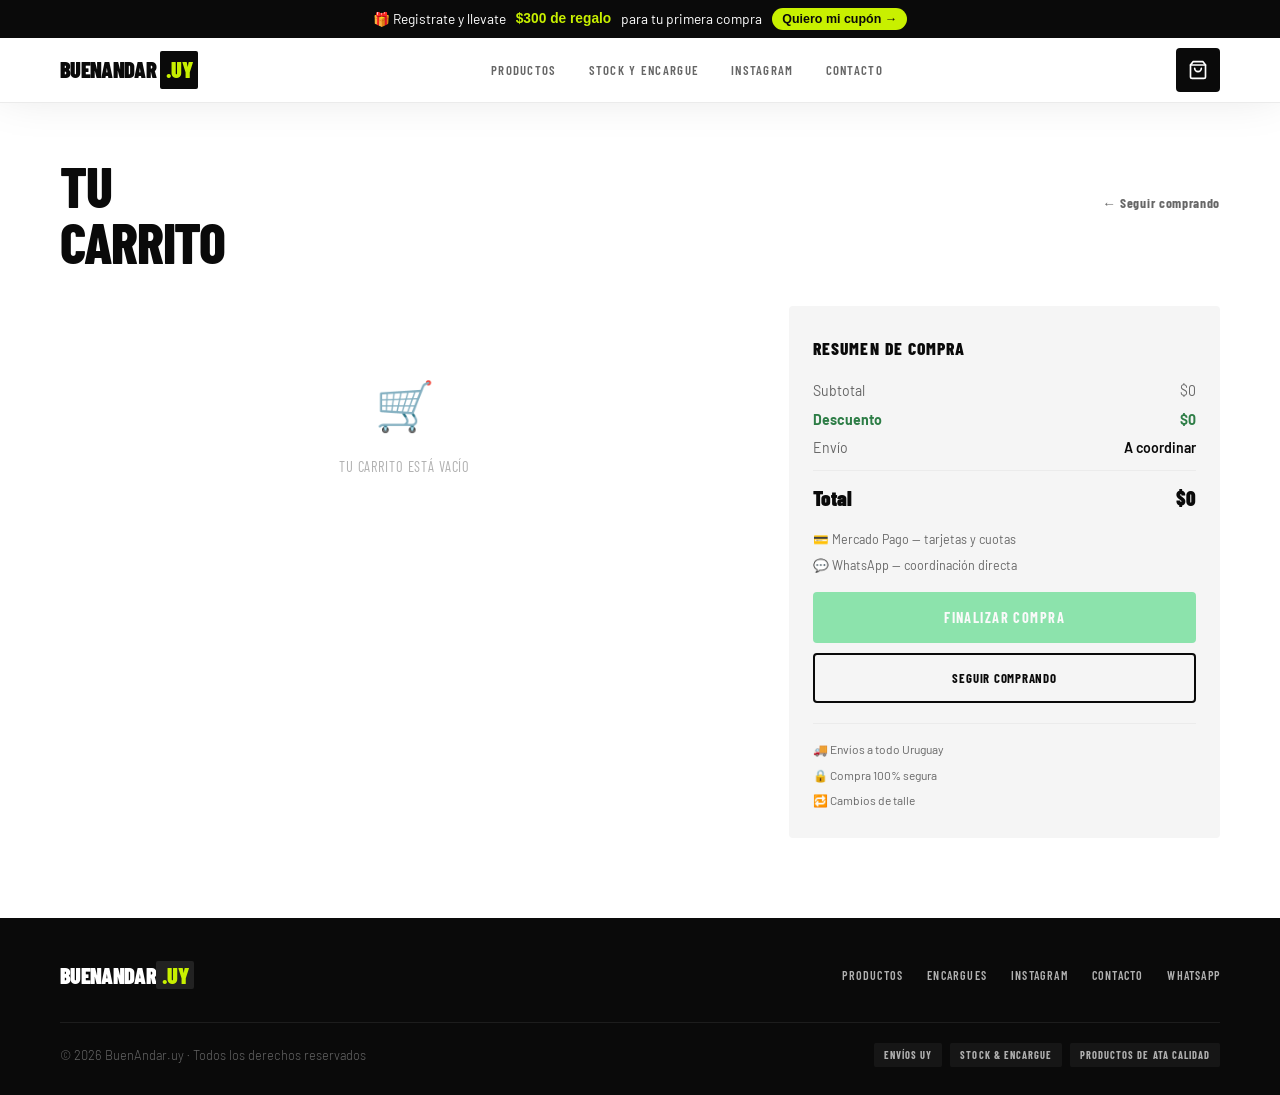
==== commit 57c82653: "Cupón de bienvenida $300 con registro, sección Lentes Oakley y accesos rápidos - Barra superior, ven" ====
--- a/carrito.html
+++ b/carrito.html
@@ -9,9 +9,25 @@
   <meta name="robots" content="noindex, follow">
   <meta name="theme-color" content="#c8f000">
 
-  <link rel="stylesheet" href="style.css">
+  <link rel="stylesheet" href="style.css?v=20261117a">
 
-  <!-- Meta Pixel: pegá acá el script base cuando tengas tu Pixel ID (ver index.html). -->
+  <!-- Meta Pixel Code -->
+  <script>
+  !function(f,b,e,v,n,t,s)
+  {if(f.fbq)return;n=f.fbq=function(){n.callMethod?
+  n.callMethod.apply(n,arguments):n.queue.push(arguments)};
+  if(!f._fbq)f._fbq=n;n.push=n;n.loaded=!0;n.version='2.0';
+  n.queue=[];t=b.createElement(e);t.async=!0;
+  t.src=v;s=b.getElementsByTagName(e)[0];
+  s.parentNode.insertBefore(t,s)}(window, document,'script',
+  'https://connect.facebook.net/en_US/fbevents.js');
+  fbq('init', '2041719649764737');
+  fbq('track', 'PageView');
+  </script>
+  <noscript><img height="1" width="1" style="display:none"
+  src="https://www.facebook.com/tr?id=2041719649764737&ev=PageView&noscript=1"
+  /></noscript>
+  <!-- End Meta Pixel Code -->
 </head>
 <body>
 
@@ -152,8 +168,10 @@
 
   <div class="toast" id="toast"></div>
 
-  <script src="products.js"></script>
-  <script src="cart.js"></script>
-  <script src="cart-page.js"></script>
+  <script src="products.js?v=20261117a"></script>
+  <script src="cart.js?v=20261117a"></script>
+  <script src="cart-page.js?v=20261109d"></script>
+  <script src="coupon.js?v=20261117a"></script>
+  <script>BA_COUPON.init({ pill: false });</script>
 </body>
 </html>
--- a/style.css
+++ b/style.css
@@ -35,6 +35,9 @@
   overflow-x: hidden;
 }
 img { display: block; max-width: 100%; }
+/* Garantiza que el atributo [hidden] gane siempre, incluso sobre
+   reglas que ya fijan display:flex/grid en el mismo elemento. */
+[hidden] { display: none !important; }
 a { text-decoration: none; color: inherit; }
 button { cursor: pointer; font-family: var(--font-body); border: none; background: none; }
 ul { list-style: none; }
@@ -252,9 +255,99 @@
 .mobile-nav a:hover { color: var(--lime); }
 .mobile-nav a:last-child { border-bottom: none; }
 
+/* ── Nuevo ingreso — banner destacado ──────────────────────────── */
+.new-arrival {
+  margin-top: 64px;
+  background: var(--black);
+  padding: 28px 0 0;
+}
+.new-arrival-topbar {
+  display: flex;
+  align-items: center;
+  justify-content: space-between;
+  gap: 16px;
+  flex-wrap: wrap;
+  margin-bottom: 18px;
+}
+.new-arrival-title {
+  font-family: var(--font-display);
+  color: var(--white);
+  font-size: clamp(1.3rem, 3vw, 2rem);
+  font-weight: 700;
+  text-transform: uppercase;
+  letter-spacing: 0.01em;
+  margin: 0;
+}
+.btn-consultar-modelo {
+  display: inline-flex;
+  align-items: center;
+  gap: 8px;
+  background: var(--lime);
+  color: var(--black);
+  font-family: var(--font-display);
+  font-size: 0.85rem;
+  font-weight: 700;
+  letter-spacing: 0.08em;
+  text-transform: uppercase;
+  padding: 13px 26px;
+  border-radius: var(--radius);
+  border: 2px solid var(--lime);
+  white-space: nowrap;
+  transition: var(--transition);
+}
+.btn-consultar-modelo:hover { background: var(--lime-dark); border-color: var(--lime-dark); }
+.new-arrival-banner-wrap {
+  position: relative;
+}
+.new-arrival-img {
+  width: 100%;
+  height: auto;
+  display: block;
+  border-radius: var(--radius);
+}
+.new-arrival-flag {
+  position: absolute;
+  top: 18px;
+  left: 18px;
+  z-index: 5;
+  background: linear-gradient(135deg, #ff3b30, #ff7a00);
+  color: var(--white);
+  font-family: var(--font-display);
+  font-size: clamp(0.8rem, 1.8vw, 1.1rem);
+  font-weight: 800;
+  text-transform: uppercase;
+  line-height: 1.25;
+  letter-spacing: 0.03em;
+  text-align: center;
+  padding: 12px 18px;
+  border-radius: 8px;
+  box-shadow: 0 8px 24px rgba(255, 59, 48, 0.45);
+  transform: rotate(-4deg);
+  animation: newArrivalPulse 1.6s ease-in-out infinite;
+}
+@keyframes newArrivalPulse {
+  0%, 100% { transform: rotate(-4deg) scale(1); }
+  50% { transform: rotate(-4deg) scale(1.06); }
+}
+@media (max-width: 640px) {
+  .new-arrival-topbar { flex-direction: column; align-items: flex-start; }
+  .btn-consultar-modelo { width: 100%; justify-content: center; }
+  .new-arrival-banner-wrap { display: flex; flex-direction: column; }
+  .new-arrival-flag {
+    position: static;
+    order: -1;
+    width: 100%;
+    margin-bottom: 10px;
+    padding: 10px 14px;
+    border-radius: var(--radius);
+    transform: none;
+    animation: none;
+    line-height: 1.3;
+  }
+}
+
 /* ── Hero Carousel ──────────────────────────────────────────── */
 #hero {
-  margin-top: 64px;
   position: relative;
   overflow: hidden;
   background: var(--black);
@@ -406,7 +499,7 @@
 }
 .benefits-grid {
   display: grid;
-  grid-template-columns: repeat(4, 1fr);
+  grid-template-columns: repeat(3, 1fr);
   gap: 1px;
   background: rgba(255,255,255,0.08);
 }
@@ -999,6 +1092,68 @@
 .footer-pills { display: flex; gap: 8px; }
 .footer-pill { font-family: var(--font-display); font-size: 0.65rem; font-weight: 700; letter-spacing: 0.1em; text-transform: uppercase; color: var(--gray-400); background: rgba(255,255,255,0.05); padding: 4px 10px; border-radius: 2px; }
 
+/* ── Instagram flotante ─────────────────────────────────────── */
+.ig-float-wrap {
+  position: fixed;
+  right: 20px;
+  bottom: 20px;
+  z-index: 1500;
+  display: flex;
+  align-items: flex-end;
+  flex-direction: column;
+}
+.ig-float-btn {
+  display: flex;
+  align-items: center;
+  justify-content: center;
+  width: 56px;
+  height: 56px;
+  border-radius: 50%;
+  color: var(--white);
+  background: radial-gradient(circle at 30% 107%, #fdf497 0%, #fdf497 5%, #fd5949 45%, #d6249f 60%, #285AEB 90%);
+  box-shadow: 0 6px 20px rgba(0,0,0,0.3);
+  transition: var(--transition);
+}
+.ig-float-btn:hover { transform: scale(1.08); }
+.ig-float-bubble {
+  max-width: 220px;
+  margin-bottom: 12px;
+  background: var(--black);
+  color: var(--white);
+  font-family: var(--font-body);
+  font-size: 0.8rem;
+  font-weight: 500;
+  line-height: 1.35;
+  text-align: center;
+  padding: 12px 16px;
+  border-radius: 10px;
+  border: 1px solid var(--lime);
+  box-shadow: var(--shadow-lg);
+  opacity: 0;
+  transform: translateY(10px) scale(0.95);
+  pointer-events: none;
+  transition: opacity 0.35s ease, transform 0.35s ease;
+}
+.ig-float-bubble::after {
+  content: "";
+  position: absolute;
+  bottom: -7px;
+  right: 22px;
+  width: 12px;
+  height: 12px;
+  background: var(--black);
+  border-right: 1px solid var(--lime);
+  border-bottom: 1px solid var(--lime);
+  transform: rotate(45deg);
+}
+.ig-float-bubble { position: relative; }
+.ig-float-bubble.show { opacity: 1; transform: translateY(0) scale(1); }
+@media (max-width: 640px) {
+  .ig-float-wrap { right: 14px; bottom: 14px; }
+  .ig-float-btn { width: 48px; height: 48px; }
+  .ig-float-bubble { max-width: 180px; font-size: 0.75rem; padding: 10px 14px; }
+}
+
 /* ── Toast ──────────────────────────────────────────────────── */
 .toast {
   position: fixed;
@@ -1036,7 +1191,12 @@
 @media (max-width: 768px) {
   .nav { display: none; }
   .hamburger { display: flex; }
-  .benefits-grid { grid-template-columns: repeat(2, 1fr); }
+  .benefits-grid { grid-template-columns: repeat(3, 1fr); }
+  .benefit-item { padding: 16px 8px; }
+  .benefit-icon { margin-bottom: 8px; }
+  .benefit-icon svg { width: 20px; height: 20px; }
+  .benefit-title { font-size: 0.62rem; letter-spacing: 0.02em; line-height: 1.15; margin-bottom: 4px; }
+  .benefit-desc { font-size: 0.52rem; line-height: 1.2; }
   .products-grid { grid-template-columns: 1fr; }
   .carousel-headline { font-size: 2.5rem; }
   .carousel-slide img, .carousel-slide video { height: 480px; }
@@ -1047,7 +1207,10 @@
   .modal-thumb { width: 56px; height: 56px; }
 }
 @media (max-width: 480px) {
-  .benefits-grid { grid-template-columns: 1fr 1fr; }
+  .benefits-grid { grid-template-columns: repeat(3, 1fr); }
+  .benefit-item { padding: 12px 5px; }
+  .benefit-title { font-size: 0.56rem; }
+  .benefit-desc { font-size: 0.47rem; }
   .carousel-slide img, .carousel-slide video { height: 380px; }
   .carousel-overlay { padding-bottom: 50px; }
   .carousel-btns { gap: 8px; }
@@ -1850,49 +2013,123 @@
    (agregado para separar entrega inmediata de productos por encargue)
 ══════════════════════════════════════════════════════════════ */
 
-/* ── Secciones "Llevátelas ahora" / "Pedí tu modelo" ─────────── */
+/* ── Banners "Entrega inmediata" / "Por encargue" ──────────────
+   A propósito con colores distintos al resto de la web (naranja/rojo)
+   para que se lean como un anuncio/promo dentro de la página, no
+   como una card más. ───────────────────────────────────────── */
 #delivery-modes { padding: 56px 0; background: var(--gray-100); }
 .delivery-modes-grid {
   display: grid;
-  grid-template-columns: 1fr 1fr;
+  grid-template-columns: repeat(3, 1fr);
   gap: 24px;
 }
 .delivery-mode-card {
-  background: var(--white);
-  border: 1px solid var(--gray-200);
+  position: relative;
+  overflow: hidden;
+  border: none;
   border-radius: var(--radius);
-  padding: 32px 28px;
+  padding: 40px 32px;
   display: flex;
   flex-direction: column;
   align-items: flex-start;
   gap: 10px;
-}
-.delivery-mode-card.is-stock { border-top: 4px solid var(--lime); }
-.delivery-mode-card.is-preorder { border-top: 4px solid var(--black); }
-.delivery-mode-tag {
-  font-family: var(--font-display);
-  font-size: 0.7rem;
-  font-weight: 800;
-  letter-spacing: 0.12em;
-  text-transform: uppercase;
-  padding: 4px 10px;
-  border-radius: 2px;
-}
-.delivery-mode-card.is-stock .delivery-mode-tag { background: var(--lime); color: var(--black); }
-.delivery-mode-card.is-preorder .delivery-mode-tag { background: var(--black); color: var(--white); }
-.delivery-mode-card h3 {
-  font-family: var(--font-display);
-  font-size: clamp(1.6rem, 4vw, 2.2rem);
+  color: var(--white);
+  box-shadow: 0 16px 36px rgba(0,0,0,0.18);
+}
+.delivery-mode-card.is-stock {
+  background: linear-gradient(135deg, #ff8a3d 0%, #ff3d2e 100%);
+}
+.delivery-mode-card.is-preorder {
+  background: linear-gradient(135deg, #d1450f 0%, #7a1f0a 100%);
+}
+.delivery-mode-card.is-installments {
+  background: linear-gradient(135deg, #00b1ea 0%, #005f9e 100%);
+}
+/* Cinta colgante en la esquina, tipo etiqueta de oferta */
+.delivery-mode-ribbon {
+  position: absolute;
+  top: 16px;
+  right: -38px;
+  width: 150px;
+  transform: rotate(45deg);
+  background: var(--lime);
+  color: #0a0a0a;
+  font-family: var(--font-display);
+  font-weight: 900;
+  font-size: 0.72rem;
+  letter-spacing: 0.06em;
+  text-transform: uppercase;
+  text-align: center;
+  padding: 5px 0;
+  box-shadow: 0 3px 8px rgba(0,0,0,0.3);
+}
+.delivery-mode-heading {
+  font-family: var(--font-display);
+  font-size: clamp(1.7rem, 4.5vw, 2.3rem);
   font-weight: 900;
   text-transform: uppercase;
   letter-spacing: -0.01em;
   line-height: 1;
-}
-.delivery-mode-card p { color: var(--gray-600); font-size: 0.9rem; font-weight: 300; margin-bottom: 6px; }
+  text-shadow: 0 2px 10px rgba(0,0,0,0.15);
+}
+.delivery-mode-subtitle {
+  font-family: var(--font-body);
+  font-size: 1.05rem;
+  font-weight: 700;
+  font-style: italic;
+  color: var(--white);
+}
+.delivery-mode-card p { color: rgba(255,255,255,0.9); font-size: 0.9rem; font-weight: 400; margin-bottom: 6px; }
+.delivery-mode-card .btn-lime,
+.delivery-mode-card .btn-primary {
+  background: var(--white);
+  color: #1a1a1a;
+  border: 2px solid var(--white);
+}
+.delivery-mode-card .btn-lime:hover,
+.delivery-mode-card .btn-primary:hover {
+  background: transparent;
+  color: var(--white);
+  border-color: var(--white);
+}
+@media (max-width: 960px) {
+  .delivery-modes-grid { grid-template-columns: 1fr 1fr; }
+  .delivery-mode-card.is-installments { grid-column: span 2; }
+}
 @media (max-width: 768px) {
-  .delivery-modes-grid { grid-template-columns: 1fr; gap: 16px; }
-  #delivery-modes { padding: 40px 0; }
-  .delivery-mode-card { padding: 26px 22px; }
+  #delivery-modes { padding: 28px 0; }
+  .delivery-modes-grid { grid-template-columns: repeat(3, 1fr); gap: 8px; }
+  .delivery-mode-card.is-installments { grid-column: span 1; }
+  .delivery-mode-card {
+    padding: 10px 7px;
+    gap: 3px;
+    border-radius: 8px;
+    text-align: center;
+    align-items: center;
+  }
+  .delivery-mode-ribbon { display: none; }
+  .delivery-mode-heading {
+    font-size: 0.68rem;
+    line-height: 1.05;
+  }
+  .delivery-mode-subtitle {
+    font-size: 0.56rem;
+    line-height: 1.15;
+  }
+  .delivery-mode-card p {
+    font-size: 0.52rem;
+    line-height: 1.2;
+    margin-bottom: 2px;
+  }
+  .delivery-mode-card .btn-lime,
+  .delivery-mode-card .btn-primary {
+    width: 100%;
+    padding: 7px 4px;
+    font-size: 0.5rem;
+    letter-spacing: 0.02em;
+    white-space: normal;
+    line-height: 1.2;
+  }
 }
 
 /* ── Tabs de filtro de productos ──────────────────────────────── */
@@ -1923,6 +2160,19 @@
 }
 
 /* ── Estado vacío (ej: sección "En stock" sin productos todavía) ── */
+.products-empty-alert {
+  display: inline-block;
+  font-family: var(--font-display);
+  font-weight: 800;
+  font-size: 0.85rem;
+  letter-spacing: 0.02em;
+  color: var(--white);
+  background: linear-gradient(135deg, #ff8a3d 0%, #ff3d2e 100%);
+  padding: 10px 20px;
+  border-radius: 30px;
+  margin: 14px 0 20px;
+}
+.products-empty-state .btn-lime { display: inline-flex; }
 .products-empty-state {
   text-align: center;
   padding: 60px 20px;
@@ -1952,6 +2202,12 @@
   color: var(--black);
   padding: 2px 8px;
   border-radius: 2px;
+}
+.product-installments {
+  font-size: 0.7rem;
+  color: var(--gray-600);
+  margin-bottom: 8px;
+  font-weight: 500;
 }
 .product-low-stock {
   font-family: var(--font-display);
@@ -2094,17 +2350,10 @@
   .modal-related-grid { grid-template-columns: repeat(2, 1fr); }
 }
 
-/* ── Barra de compra fija en mobile dentro del modal ─────────────── */
-@media (max-width: 768px) {
-  .modal-actions {
-    position: sticky;
-    bottom: 0;
-    background: var(--white);
-    padding: 14px 0 6px;
-    margin-top: 10px;
-    box-shadow: 0 -8px 20px rgba(0,0,0,0.06);
-  }
-}
+/* NOTA: no se puede usar position:sticky acá — .modal-box tiene
+   transform:scale() para la animación de apertura, y un ancestro con
+   transform rompe el sticky de sus hijos (le pasaba en algunos
+   navegadores mobile). Los botones quedan en el flujo normal. */
 
 /* ── Carrito: aviso de modalidades mixtas ─────────────────────────── */
 .cart-mixed-banner {
@@ -2317,4 +2566,414 @@
 @media (max-width: 480px) {
   .pago-retorno-box { padding: 32px 20px; }
   .pago-retorno-actions { flex-direction: column; }
-}+}
+
+/* ══════════════════════════════════════════════════════════════
+   CHECKOUT (checkout.html)
+══════════════════════════════════════════════════════════════ */
+#checkout-section { padding: 120px 0 80px; min-height: 60vh; }
+
+.breadcrumbs {
+  font-size: 0.78rem;
+  color: var(--gray-600);
+  margin-bottom: 20px;
+}
+.breadcrumbs a { color: var(--gray-600); transition: var(--transition); }
+.breadcrumbs a:hover { color: var(--black); }
+.breadcrumbs span { margin: 0 6px; color: var(--gray-400); }
+
+.checkout-title { margin-bottom: 32px; }
+
+.checkout-layout {
+  display: grid;
+  grid-template-columns: 1.6fr 1fr;
+  gap: 40px;
+  align-items: start;
+}
+
+.checkout-section {
+  margin-bottom: 32px;
+  padding-bottom: 28px;
+  border-bottom: 1px solid var(--gray-200);
+}
+.checkout-section:last-of-type { border-bottom: none; }
+.checkout-section-title {
+  font-family: var(--font-display);
+  font-size: 0.95rem;
+  font-weight: 800;
+  letter-spacing: 0.1em;
+  text-transform: uppercase;
+  margin-bottom: 18px;
+}
+
+/* ── Formulario ────────────────────────────────────────────────── */
+.form-grid { display: grid; grid-template-columns: 1fr; gap: 16px; }
+.form-grid.two { grid-template-columns: 1fr 1fr; }
+.form-field { display: flex; flex-direction: column; gap: 6px; }
+.form-field label {
+  font-family: var(--font-display);
+  font-size: 0.72rem;
+  font-weight: 700;
+  letter-spacing: 0.06em;
+  text-transform: uppercase;
+  color: var(--gray-600);
+}
+.form-field input,
+.form-field select {
+  font-family: var(--font-body);
+  font-size: 0.92rem;
+  padding: 13px 14px;
+  border: 1px solid var(--gray-200);
+  border-radius: var(--radius);
+  background: var(--white);
+  color: var(--black);
+  transition: var(--transition);
+  width: 100%;
+}
+.form-field input:focus,
+.form-field select:focus { outline: none; border-color: var(--black); }
+.form-field .error-msg { display: none; font-size: 0.75rem; color: #c0392b; }
+.form-field.error input,
+.form-field.error select { border-color: #c0392b; }
+.form-field.error .error-msg { display: block; }
+
+/* ── Radios de envío / pago ──────────────────────────────────────── */
+.checkout-radio-list { display: flex; flex-direction: column; gap: 10px; }
+.checkout-radio {
+  display: flex;
+  align-items: center;
+  gap: 14px;
+  border: 1px solid var(--gray-200);
+  border-radius: var(--radius);
+  padding: 14px 16px;
+  cursor: pointer;
+  transition: var(--transition);
+}
+.checkout-radio:hover { border-color: var(--black); }
+.checkout-radio.is-selected { border-color: var(--black); background: var(--gray-100); }
+.checkout-radio input[type="radio"] {
+  width: 18px; height: 18px;
+  accent-color: var(--black);
+  flex-shrink: 0;
+}
+.checkout-radio-body {
+  flex: 1;
+  display: flex;
+  align-items: center;
+  justify-content: space-between;
+  gap: 10px;
+  flex-wrap: wrap;
+}
+.checkout-radio-name { font-weight: 600; font-size: 0.9rem; }
+.checkout-radio-desc { font-size: 0.78rem; color: var(--gray-600); margin-top: 2px; }
+.checkout-radio-price { font-family: var(--font-display); font-weight: 800; font-size: 0.95rem; white-space: nowrap; }
+.checkout-fineprint { font-size: 0.75rem; color: var(--gray-400); margin-top: 14px; line-height: 1.5; }
+
+.btn-block { width: 100%; justify-content: center; }
+.btn-block:disabled { opacity: 0.6; cursor: not-allowed; }
+
+/* ── Líneas de producto en el resumen ─────────────────────────────── */
+.checkout-lines {
+  display: flex;
+  flex-direction: column;
+  gap: 14px;
+  margin-bottom: 18px;
+  padding-bottom: 18px;
+  border-bottom: 1px solid var(--gray-200);
+}
+.checkout-line { display: grid; grid-template-columns: 52px 1fr auto; gap: 12px; align-items: center; }
+.checkout-line img { width: 52px; height: 52px; object-fit: cover; border-radius: var(--radius); }
+.checkout-line-name { font-weight: 600; font-size: 0.85rem; line-height: 1.2; }
+.checkout-line-meta { font-size: 0.72rem; color: var(--gray-600); margin-top: 3px; }
+.checkout-line-price { font-family: var(--font-display); font-weight: 800; font-size: 0.88rem; white-space: nowrap; }
+
+/* ── Confirmación de pedido (transferencia / efectivo) ────────────── */
+.order-confirmed {
+  max-width: 560px;
+  margin: 40px auto;
+  text-align: center;
+  padding: 44px 32px;
+  border: 1px solid var(--gray-200);
+  border-radius: var(--radius);
+  border-top: 4px solid var(--lime);
+}
+.order-confirmed-badge {
+  width: 56px; height: 56px;
+  margin: 0 auto 16px;
+  border-radius: 50%;
+  background: var(--lime);
+  color: var(--black);
+  font-size: 1.6rem;
+  font-weight: 900;
+  display: flex; align-items: center; justify-content: center;
+}
+.order-confirmed-title {
+  font-family: var(--font-display);
+  font-size: clamp(1.6rem, 4vw, 2.2rem);
+  font-weight: 900;
+  text-transform: uppercase;
+  margin-bottom: 12px;
+}
+.order-confirmed-number { font-size: 0.9rem; color: var(--gray-600); margin-bottom: 8px; }
+.order-confirmed-text { color: var(--gray-600); font-weight: 300; margin-bottom: 24px; line-height: 1.6; }
+
+@media (max-width: 960px) {
+  .checkout-layout { grid-template-columns: 1fr; }
+}
+@media (max-width: 768px) {
+  .form-grid.two { grid-template-columns: 1fr; }
+}
+@media (max-width: 480px) {
+  #checkout-section { padding: 100px 0 60px; }
+  .order-confirmed { padding: 32px 20px; }
+  .checkout-radio-body { flex-direction: row; }
+}
+/* ── Precios: Mercado Pago (normal) + transferencia ─────────── */
+.price-block { margin-bottom: 14px; display: flex; flex-direction: column; gap: 4px; }
+.price-line { display: flex; align-items: baseline; flex-wrap: wrap; gap: 6px; line-height: 1.1; }
+.price-amount { font-family: var(--font-display); font-weight: 900; letter-spacing: -0.02em; color: var(--black); }
+.price-label { font-size: 0.78rem; color: var(--gray-600); }
+.price-line--mp .price-amount { font-size: 1.5rem; }
+.price-installments { font-size: 0.72rem; color: var(--gray-600); margin-top: -2px; }
+.price-line--transfer {
+  margin-top: 4px;
+  padding: 6px 8px;
+  background: var(--gray-100);
+  border-left: 3px solid var(--lime);
+  border-radius: var(--radius);
+}
+.price-line--transfer .price-amount { font-size: 1.15rem; }
+.price-line--transfer .price-label { color: var(--gray-800); font-weight: 600; }
+.price-discount-pill {
+  margin-left: auto;
+  background: var(--lime);
+  color: var(--black);
+  font-family: var(--font-display);
+  font-size: 0.75rem;
+  font-weight: 800;
+  padding: 2px 8px;
+  border-radius: 2px;
+  letter-spacing: 0.04em;
+}
+.price-block--modal .price-line--mp .price-amount { font-size: 2rem; }
+.price-block--modal .price-line--transfer .price-amount { font-size: 1.5rem; }
+.price-block--modal .price-label { font-size: 0.9rem; }
+.modal-price .price-block { font-size: 1rem; letter-spacing: 0; }
+.cart-item-transfer { font-size: 0.72rem; color: var(--gray-800); font-weight: 600; margin-top: 2px; }
+.modal-related-price { font-size: 0.72rem; }
+
+/* ── Sección aparte: Ropa Dry Fit + Oportunidades ───────────── */
+.special-section { padding: 80px 0 20px; }
+.special-block + .special-block { margin-top: 64px; }
+.special-eyebrow {
+  display: inline-block;
+  background: var(--lime);
+  color: var(--black);
+  font-family: var(--font-display);
+  font-size: 0.75rem;
+  font-weight: 800;
+  letter-spacing: 0.12em;
+  text-transform: uppercase;
+  padding: 4px 12px;
+  border-radius: 2px;
+  margin-bottom: 12px;
+}
+.special-section .section-title { text-transform: uppercase; }
+.price-fire { font-size: 0.9em; margin-left: 2px; }
+
+/* ══════════════════════════════════════════════════════════════
+   CUPÓN DE BIENVENIDA $300 · barra, ventana y botón flotante
+══════════════════════════════════════════════════════════════ */
+:root { --coupon-bar-h: 38px; }
+
+.coupon-bar {
+  position: fixed;
+  top: 0; left: 0; right: 0;
+  z-index: 1001;
+  height: var(--coupon-bar-h);
+  width: 100%;
+  display: flex; align-items: center; justify-content: center; gap: 10px;
+  padding: 0 14px;
+  background: var(--black);
+  color: var(--white);
+  font-family: var(--font-body);
+  font-size: 0.86rem;
+  line-height: 1.2;
+  white-space: nowrap; overflow: hidden; text-overflow: ellipsis;
+  cursor: pointer;
+}
+.coupon-bar strong { color: var(--lime); font-weight: 800; }
+.coupon-bar-cta {
+  background: var(--lime); color: var(--black);
+  font-weight: 800; font-size: 0.78rem;
+  padding: 4px 10px; border-radius: 999px;
+  animation: couponPulse 2.4s ease-in-out infinite;
+}
+@keyframes couponPulse { 0%,100% { transform: scale(1); } 50% { transform: scale(1.06); } }
+
+body:has(.coupon-bar) { padding-top: var(--coupon-bar-h); }
+body:has(.coupon-bar) #header { top: var(--coupon-bar-h); }
+body:has(.coupon-bar) .mobile-nav { top: calc(64px + var(--coupon-bar-h)); }
+
+@media (max-width: 600px) {
+  .coupon-bar { font-size: 0.78rem; gap: 6px; }
+  .coupon-bar-cta { display: none; }
+}
+
+/* Botón flotante */
+.coupon-pill {
+  position: fixed;
+  left: 16px; bottom: 18px;
+  z-index: 1500;
+  background: var(--lime);
+  color: var(--black);
+  font-family: var(--font-display);
+  font-weight: 800;
+  font-size: 0.98rem;
+  letter-spacing: 0.02em;
+  padding: 10px 16px;
+  border-radius: 999px;
+  box-shadow: 0 6px 20px rgba(0,0,0,0.22);
+  animation: couponWiggle 6s ease-in-out infinite;
+}
+@keyframes couponWiggle {
+  0%, 90%, 100% { transform: rotate(0); }
+  92% { transform: rotate(-6deg); } 94% { transform: rotate(6deg); } 96% { transform: rotate(-3deg); }
+}
+body.coupon-lock .coupon-pill { display: none; }
+
+/* Ventana */
+body.coupon-lock { overflow: hidden; }
+.coupon-overlay {
+  position: fixed; inset: 0;
+  z-index: 3000;
+  background: rgba(10,10,10,0.65);
+  display: flex; align-items: center; justify-content: center;
+  padding: 16px;
+  opacity: 0; pointer-events: none;
+  transition: opacity 0.25s ease;
+}
+.coupon-overlay.open { opacity: 1; pointer-events: auto; }
+.coupon-modal {
+  position: relative;
+  width: 100%; max-width: 400px;
+  max-height: calc(100vh - 32px); overflow-y: auto;
+  background: var(--white);
+  border-radius: 18px;
+  padding: 28px 24px 22px;
+  text-align: center;
+  transform: translateY(24px) scale(0.97);
+  transition: transform 0.3s cubic-bezier(0.2, 0.9, 0.3, 1.2);
+}
+.coupon-overlay.open .coupon-modal { transform: none; }
+.coupon-close {
+  position: absolute; top: 10px; right: 12px;
+  width: 34px; height: 34px; border-radius: 50%;
+  font-size: 1rem; color: var(--gray-600);
+}
+.coupon-close:hover { background: var(--gray-100); }
+.coupon-ticket {
+  display: inline-flex; flex-direction: column; align-items: center;
+  background: var(--lime);
+  border: 2px dashed var(--black);
+  border-radius: 12px;
+  padding: 10px 26px 8px;
+  margin-bottom: 14px;
+  transform: rotate(-2deg);
+}
+.coupon-ticket-amount { font-family: var(--font-display); font-weight: 900; font-size: 2.6rem; line-height: 1; }
+.coupon-ticket-text { font-weight: 800; font-size: 0.8rem; text-transform: uppercase; letter-spacing: 0.08em; }
+.coupon-title { font-family: var(--font-display); font-weight: 900; font-size: 1.6rem; text-transform: uppercase; line-height: 1.05; margin-bottom: 8px; }
+.coupon-sub { color: var(--gray-600); font-size: 0.95rem; line-height: 1.45; margin-bottom: 16px; }
+.coupon-field { display: block; text-align: left; margin-bottom: 10px; }
+.coupon-field span { display: block; font-size: 0.78rem; font-weight: 700; text-transform: uppercase; letter-spacing: 0.04em; margin-bottom: 4px; }
+.coupon-field input {
+  width: 100%;
+  border: 1.5px solid var(--gray-200);
+  border-radius: 10px;
+  padding: 12px 14px;
+  font-size: 1rem; font-family: var(--font-body);
+}
+.coupon-field input:focus { outline: none; border-color: var(--black); }
+.coupon-hp { position: absolute; left: -9999px; width: 1px; height: 1px; opacity: 0; }
+.coupon-error { color: #d93025; font-size: 0.85rem; min-height: 1.1em; margin: 2px 0 8px; }
+.coupon-submit {
+  display: block; width: 100%;
+  background: var(--black); color: var(--lime);
+  font-family: var(--font-display); font-weight: 900; font-size: 1.15rem;
+  text-transform: uppercase; letter-spacing: 0.03em;
+  padding: 15px 16px; border-radius: 12px;
+  text-decoration: none;
+  transition: transform 0.15s ease;
+}
+.coupon-submit:hover { transform: translateY(-1px); }
+.coupon-submit:disabled { opacity: 0.6; }
+.coupon-wa { background: #25D366; color: var(--white); margin-top: 14px; }
+.coupon-legal { font-size: 0.72rem; color: var(--gray-400); margin-top: 10px; line-height: 1.35; }
+.coupon-check {
+  width: 54px; height: 54px; margin: 0 auto 12px;
+  border-radius: 50%; background: var(--lime);
+  display: flex; align-items: center; justify-content: center;
+  font-size: 1.6rem; font-weight: 900;
+}
+.coupon-code {
+  display: block; width: 100%;
+  border: 2px dashed var(--black); border-radius: 12px;
+  background: var(--gray-100);
+  font-family: var(--font-display); font-weight: 900; font-size: 1.9rem; letter-spacing: 0.06em;
+  padding: 12px;
+}
+.coupon-copy-hint { display: block; font-size: 0.8rem; color: var(--gray-600); margin-top: 6px; }
+.coupon-secondary { margin-top: 10px; font-size: 0.9rem; color: var(--gray-600); text-decoration: underline; }
+
+/* Checkout */
+.checkout-coupon-box { margin-top: 16px; padding: 14px; border: 1.5px dashed var(--gray-400); border-radius: 10px; }
+.checkout-coupon-box label { display: block; font-weight: 700; font-size: 0.85rem; margin-bottom: 8px; }
+.checkout-coupon-input-row { display: flex; gap: 8px; }
+.checkout-coupon-input-row input { flex: 1; min-width: 0; border: 1.5px solid var(--gray-200); border-radius: 8px; padding: 10px 12px; font-size: 0.95rem; text-transform: uppercase; }
+.checkout-coupon-input-row button { background: var(--black); color: var(--white); border-radius: 8px; padding: 0 16px; font-weight: 700; }
+.checkout-coupon-get { margin-top: 10px; font-size: 0.85rem; font-weight: 700; color: var(--black); text-decoration: underline; }
+.checkout-coupon-mp-note { margin-top: 12px; font-size: 0.82rem; color: var(--gray-600); background: var(--gray-100); padding: 10px 12px; border-radius: 8px; }
+.coupon-remove { font-size: 0.75rem; color: var(--gray-600); text-decoration: underline; margin-left: 4px; }
+
+/* ══════════════════════════════════════════════════════════════
+   ACCESOS RÁPIDOS POR CATEGORÍA (chips debajo del header)
+══════════════════════════════════════════════════════════════ */
+.quick-cats {
+  position: sticky;
+  top: 64px;
+  z-index: 900;
+  margin-top: 64px;
+  background: var(--white);
+  border-bottom: 1px solid var(--gray-200);
+}
+body:has(.coupon-bar) .quick-cats { top: calc(64px + var(--coupon-bar-h)); }
+.quick-cats + .new-arrival { margin-top: 0; }
+.quick-cats-inner {
+  display: flex; gap: 8px;
+  overflow-x: auto; scrollbar-width: none;
+  padding: 10px 16px;
+  max-width: 1280px; margin: 0 auto;
+}
+.quick-cats-inner::-webkit-scrollbar { display: none; }
+.quick-cat {
+  flex: 0 0 auto;
+  display: inline-flex; align-items: center; gap: 6px;
+  padding: 8px 14px;
+  border-radius: 999px;
+  background: var(--gray-100);
+  color: var(--black);
+  font-weight: 700; font-size: 0.88rem;
+  text-decoration: none; white-space: nowrap;
+  transition: background var(--transition);
+}
+.quick-cat:hover { background: var(--gray-200); }
+.quick-cat--gift { background: var(--lime); }
+.quick-cat--gift:hover { background: var(--lime-dark); }
+
+/* Anclas: que el título no quede tapado por header + chips */
+#oportunidades, #lentes, #ropa, #products, #encargues, #instagram, #contacto { scroll-margin-top: 130px; }
+body:has(.coupon-bar) :is(#oportunidades, #lentes, #ropa, #products, #encargues, #instagram, #contacto) { scroll-margin-top: 168px; }
+
+/* Etiqueta de última unidad más visible */
+.product-low-stock { color: #d93025; font-weight: 800; }
